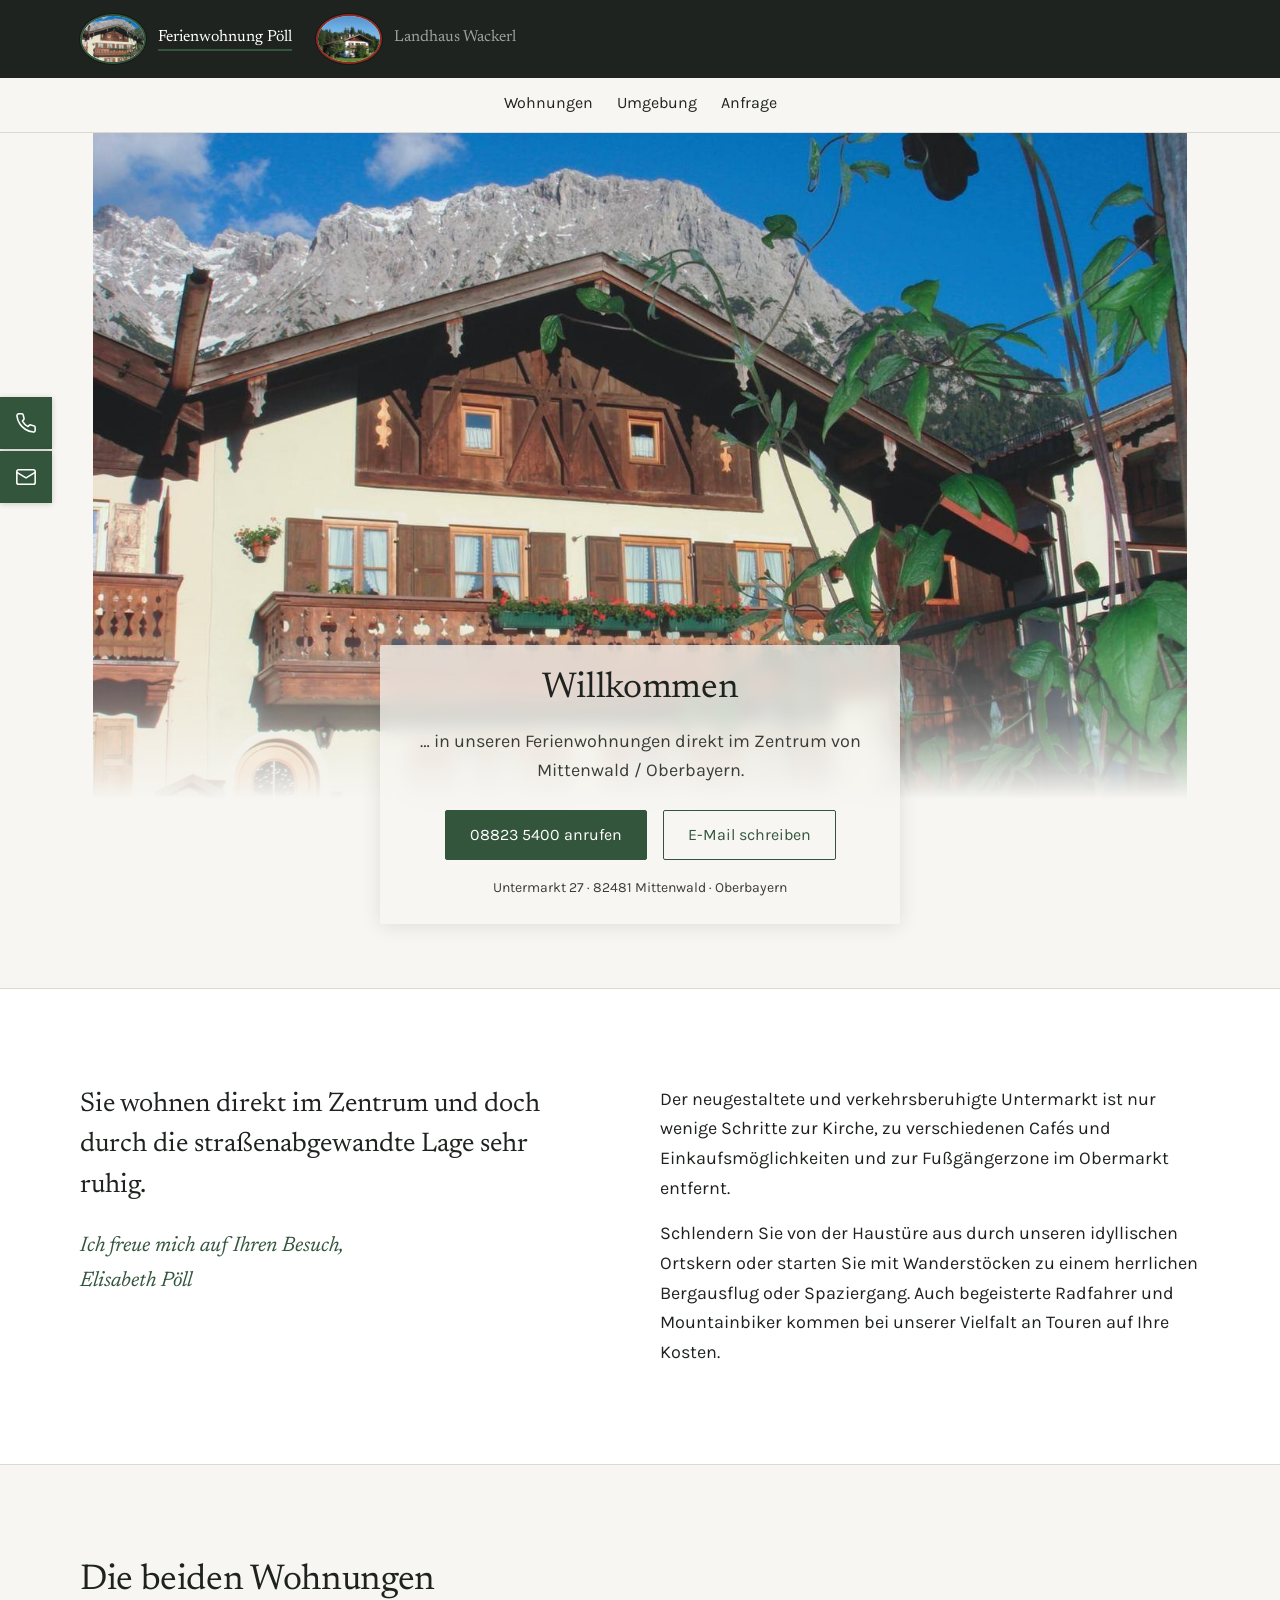
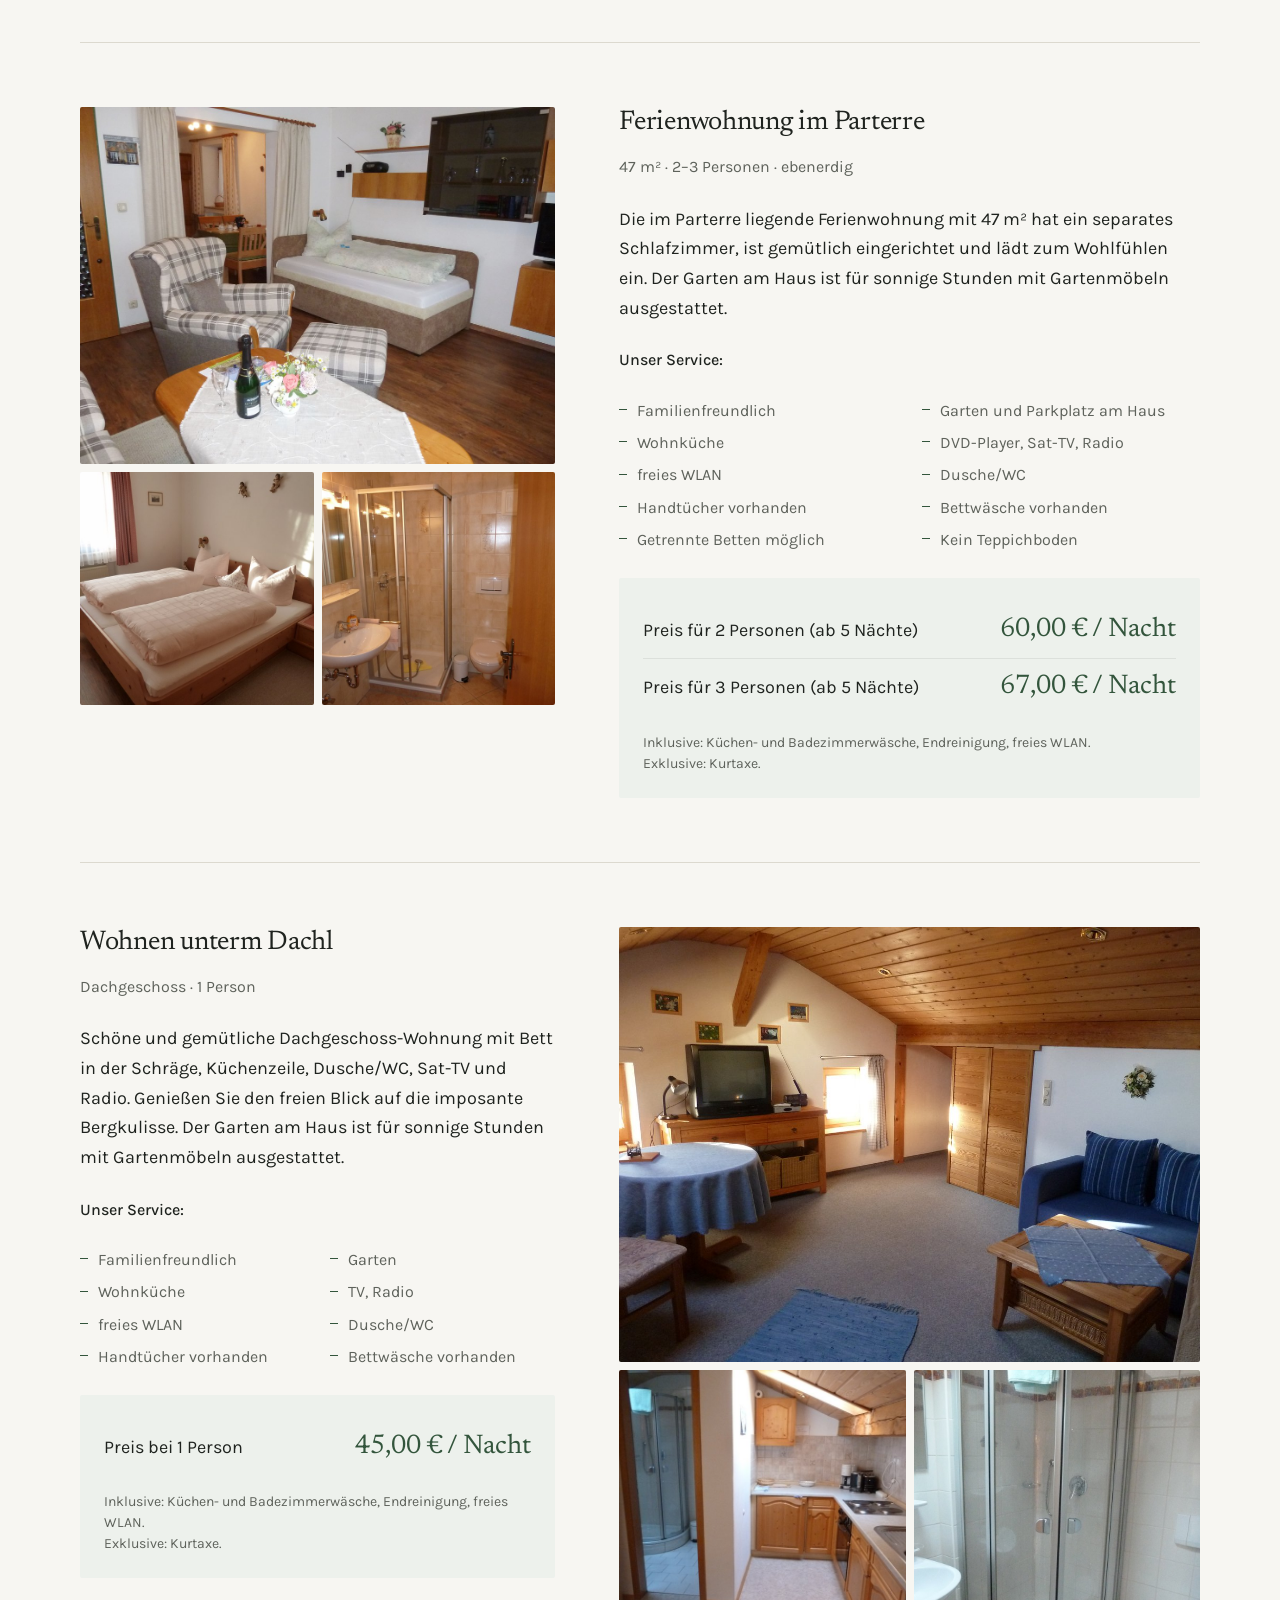
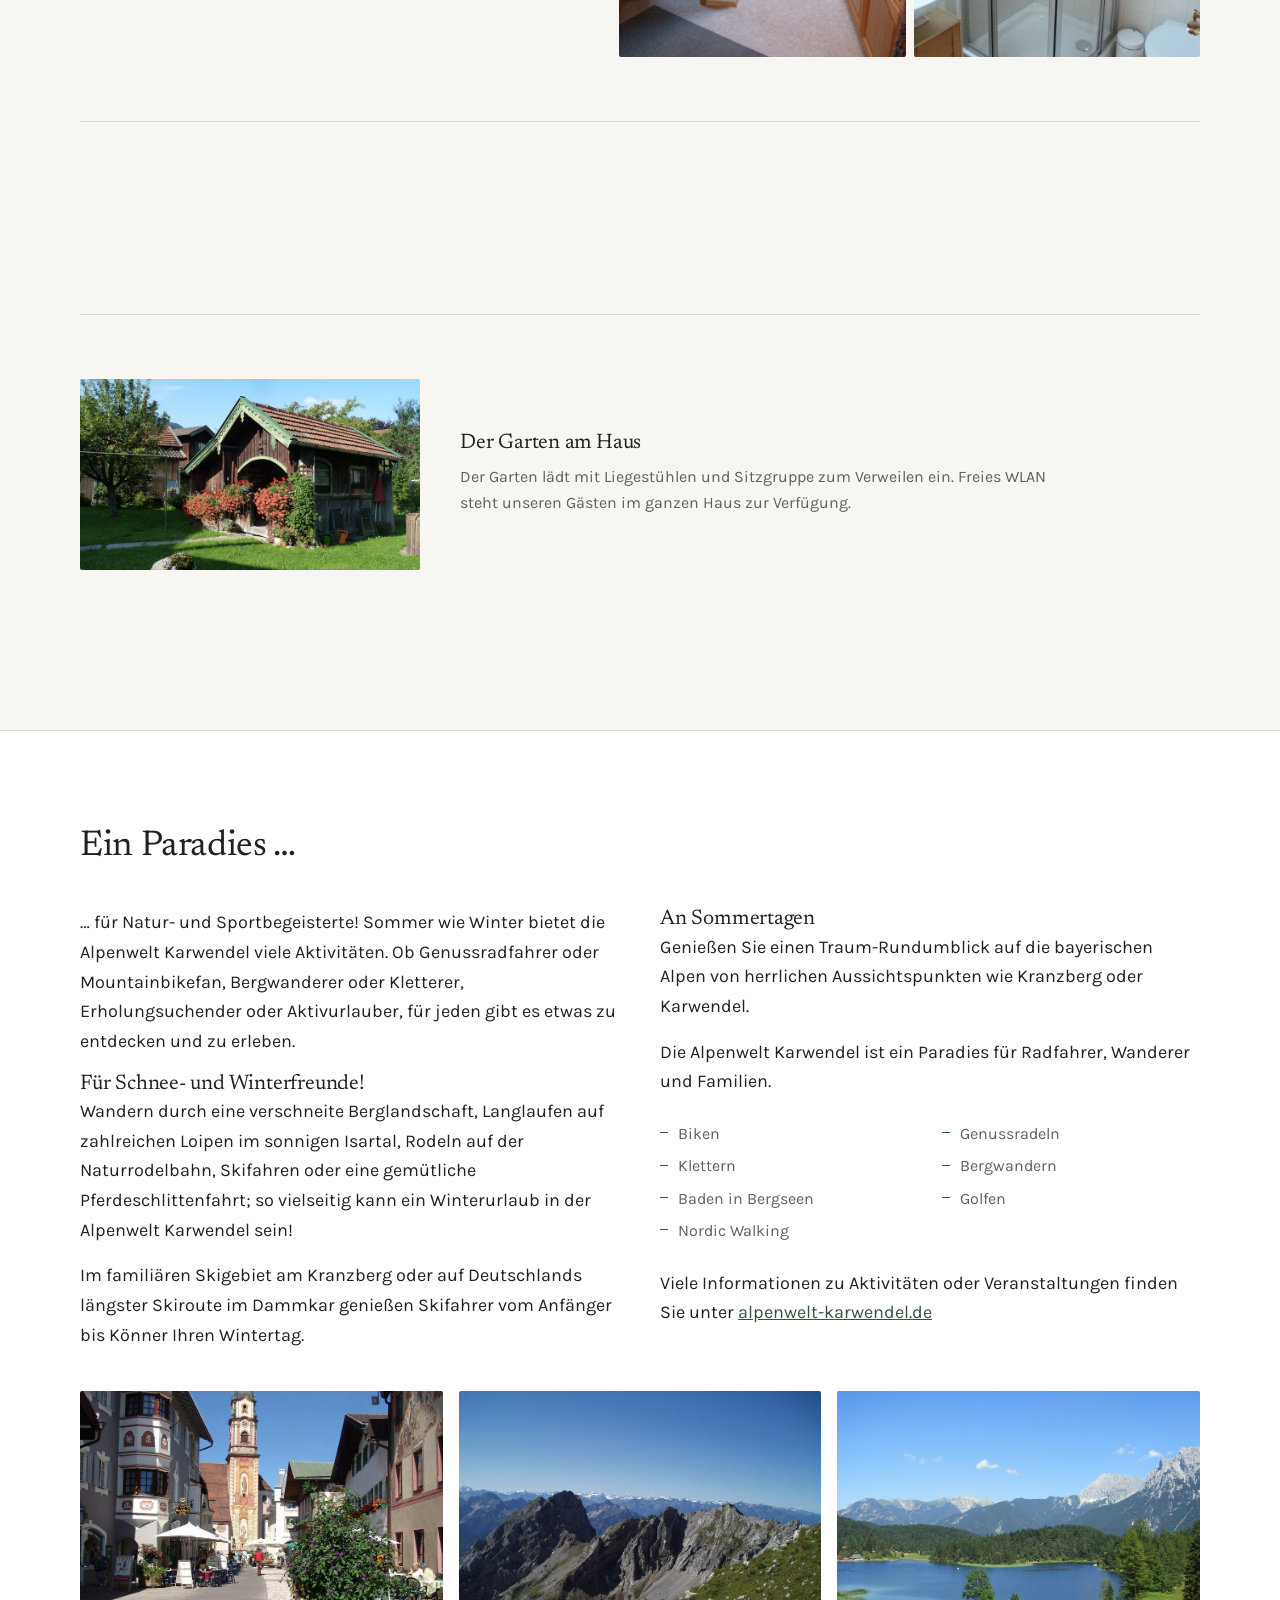
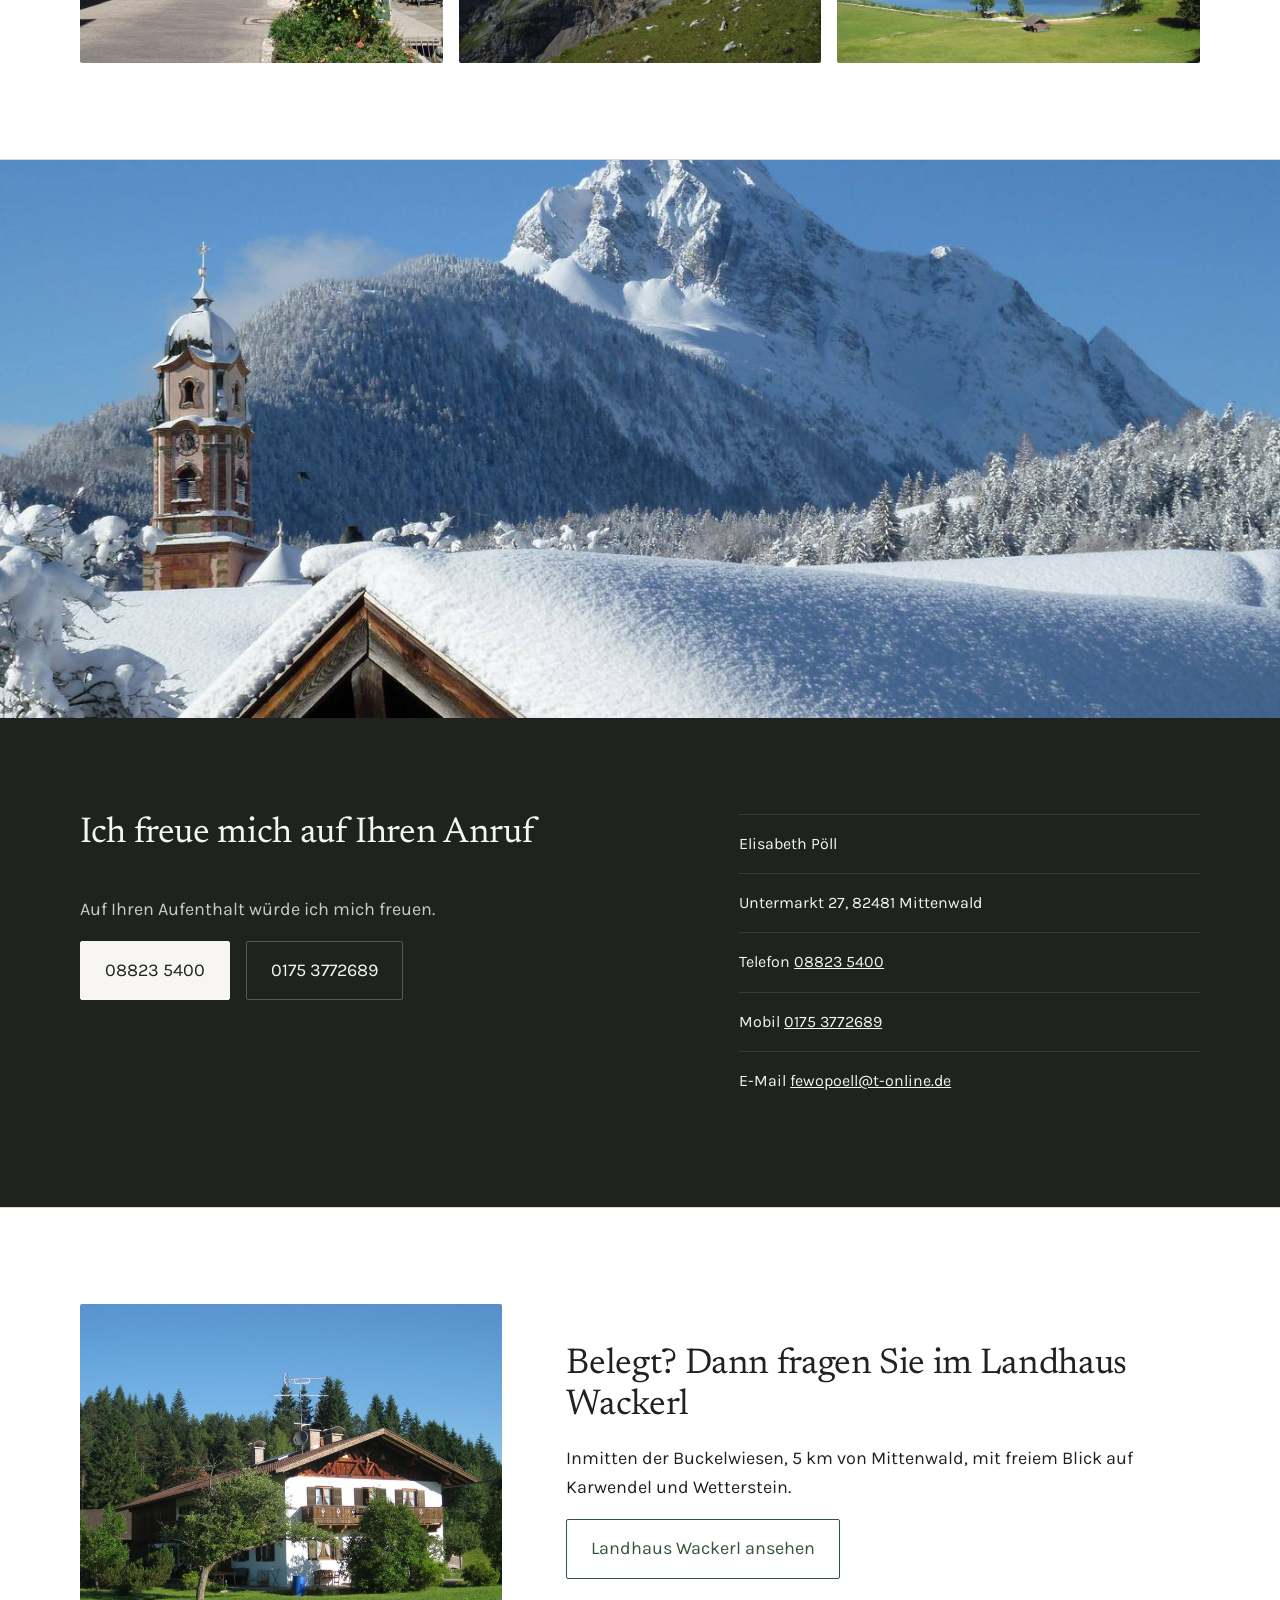
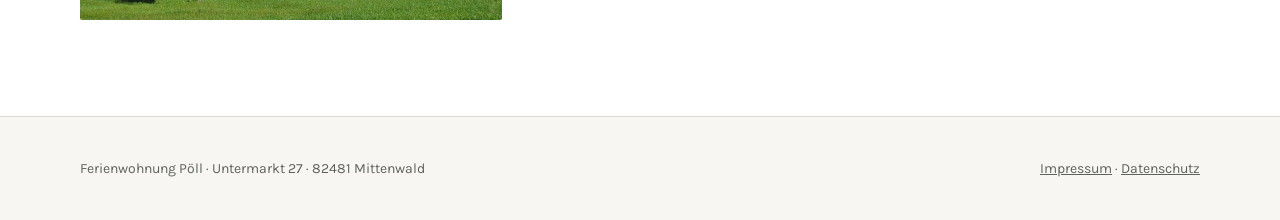
==== poell/index.html @ c22b5d1a "Livegang vorbereiten: Aufteilung in poell/ und wackerl/ - je ein vollständiger Ordner pro Domain mit" ====
<!DOCTYPE html>
<html lang="de" data-haus="poell">
<head>
<meta charset="utf-8">
<meta name="viewport" content="width=device-width, initial-scale=1">
<!-- Testversion auf GitHub Pages: haelt die Seite aus Google raus.
     Diese Zeile beim echten Livegang loeschen. -->
<meta name="robots" content="noindex, nofollow">
<title>Ferienwohnung Pöll – Ferienwohnung und Appartement im Zentrum von Mittenwald</title>
<meta name="description" content="Ferienwohnung und Appartement direkt im Zentrum von Mittenwald, 3 Minuten vom Ortskern. Ruhige Lage, Garten mit Liegestühlen, freies WLAN.">

<link rel="canonical" href="https://www.ferienwohnung-poell.de/">
<meta name="theme-color" content="#33553C">

<link rel="icon" href="favicon.svg" type="image/svg+xml">
<link rel="apple-touch-icon" href="apple-touch-icon.png">

<!-- Vorschau beim Teilen des Links (WhatsApp, E-Mail, soziale Netze).
     Die Adressen zeigen auf die spätere Livedomain. Solange die Seite nur
     testweise auf GitHub liegt, wird das Vorschaubild noch nicht geladen. -->
<meta property="og:type" content="website">
<meta property="og:locale" content="de_DE">
<meta property="og:site_name" content="Ferienwohnung Pöll">
<meta property="og:title" content="Ferienwohnung Pöll – Mittenwald">
<meta property="og:description" content="Ferienwohnung und Appartement direkt im Zentrum von Mittenwald. Ruhige Lage, Garten mit Liegestühlen, freies WLAN.">
<meta property="og:url" content="https://www.ferienwohnung-poell.de/">
<meta property="og:image" content="https://www.ferienwohnung-poell.de/vorschau-poell.jpg">
<meta property="og:image:width" content="1200">
<meta property="og:image:height" content="630">
<meta property="og:image:alt" content="Das Haus am Untermarkt mit Blumenbalkon vor dem Karwendel">
<meta name="twitter:card" content="summary_large_image">

<!-- Die Zahl hinter dem Fragezeichen bei jeder Aenderung am
     Stylesheet hochzaehlen. Dann laden Browser die Datei neu,
     statt die alte aus dem Zwischenspeicher zu nehmen. -->
<link rel="stylesheet" href="style.css?v=4">

<script type="application/ld+json">
{
  "@context": "https://schema.org",
  "@type": "LodgingBusiness",
  "name": "Ferienwohnung Pöll",
  "url": "https://www.ferienwohnung-poell.de/",
  "image": "https://www.ferienwohnung-poell.de/vorschau-poell.jpg",
  "description": "Zwei Ferienwohnungen im Zentrum von Mittenwald.",
  "telephone": "+49 8823 5400",
  "email": "fewopoell@t-online.de",
  "address": {
    "@type": "PostalAddress",
    "streetAddress": "Untermarkt 27",
    "postalCode": "82481",
    "addressLocality": "Mittenwald",
    "addressRegion": "Bayern",
    "addressCountry": "DE"
  },
  "priceRange": "45–67 €",
  "numberOfRooms": 2,
  "amenityFeature": [
    {
      "@type": "LocationFeatureSpecification",
      "name": "WLAN",
      "value": true
    },
    {
      "@type": "LocationFeatureSpecification",
      "name": "Parkplatz",
      "value": true
    },
    {
      "@type": "LocationFeatureSpecification",
      "name": "Garten",
      "value": true
    }
  ]
}
</script>
</head>
<body>

<a class="sprunglink" href="#inhalt">Zum Inhalt springen</a>

<div class="haeuser">
  <nav class="inhalt haeuser__zeile" aria-label="Haus wählen">
    <a class="haus-knopf haus-knopf--poell" href="./" aria-current="page">
      <span class="haus-knopf__bild">
        <img src="bilder/marke-poell.jpg" alt="" width="66" height="50" loading="lazy">
      </span>
      <span class="haus-knopf__name">Ferienwohnung Pöll</span>
    </a>
    <a class="haus-knopf haus-knopf--wackerl" href="https://www.landhaus-wackerl.de/">
      <span class="haus-knopf__bild">
        <img src="bilder/marke-wackerl.jpg" alt="" width="66" height="50" loading="lazy">
      </span>
      <span class="haus-knopf__name">Landhaus Wackerl</span>
    </a>
  </nav>
</div>

<header class="kopf">
  <div class="inhalt kopf__zeile">
    <nav class="navi" aria-label="Seitenbereiche">
      <a href="#wohnungen">Wohnungen</a>
      <a href="#umgebung">Umgebung</a>
      <a href="#anfrage">Anfrage</a>
    </nav>
  </div>
</header>

<main id="inhalt">

<figure class="buehne">
  <img src="bilder/haus-poell.jpg" alt="Das Haus am Untermarkt mit Blumenbalkon, dahinter die Wände des Karwendels" fetchpriority="high">
</figure>

<section class="auftakt inhalt">
  <div class="auftakt__karte">
    <h1>Willkommen</h1>
    <p class="auftakt__unterzeile">… in unseren Ferienwohnungen direkt im Zentrum
    von Mittenwald / Oberbayern.</p>

    <div class="knopfzeile knopfzeile--mitte">
      <a class="knopf knopf--voll" href="tel:+4988235400">08823 5400 anrufen</a>
      <a class="knopf knopf--leer" href="mailto:fewopoell@t-online.de">E-Mail schreiben</a>
    </div>

    <span class="auftakt__ort">Untermarkt 27 · 82481 Mittenwald · Oberbayern</span>
  </div>
</section>

<section class="gruss">
  <div class="inhalt gruss__raster">
    <div>
      <p class="gruss__text">Sie wohnen direkt im Zentrum und doch durch die
      straßenabgewandte Lage sehr ruhig.</p>
      <p class="gruss__signatur">Ich freue mich auf Ihren Besuch,<br>Elisabeth Pöll</p>
    </div>
    <div>
      <p>Der neugestaltete und verkehrsberuhigte Untermarkt ist nur wenige
      Schritte zur Kirche, zu verschiedenen Cafés und Einkaufsmöglichkeiten und
      zur Fußgängerzone im Obermarkt entfernt.</p>
      <p>Schlendern Sie von der Haustüre aus durch unseren idyllischen Ortskern
      oder starten Sie mit Wanderstöcken zu einem herrlichen Bergausflug oder
      Spaziergang. Auch begeisterte Radfahrer und Mountainbiker kommen bei
      unserer Vielfalt an Touren auf Ihre Kosten.</p>
    </div>
  </div>
</section>

<section id="wohnungen" class="inhalt">
  <h2 class="abschnitt-titel">Die beiden Wohnungen</h2>

  <article class="wohnung">
    <div class="wohnung__bild">
      <figure class="bild bild--quer">
        <img src="bilder/fewo-1.jpg" alt="Wohnraum der Parterrewohnung mit Sesseln, Esstisch und Schlafcouch" loading="lazy">
      </figure>
      <div class="galerie__klein">
        <figure class="bild bild--quad">
          <img src="bilder/fewo-2.jpg" alt="Schlafzimmer mit Doppelbett aus Zirbenholz" loading="lazy">
        </figure>
        <figure class="bild bild--quad">
          <img src="bilder/fewo-3.jpg" alt="Bad mit Dusche, Waschbecken und WC" loading="lazy">
        </figure>
      </div>
    </div>
    <div>
      <h3>Ferienwohnung im Parterre</h3>
      <p class="wohnung__eckdaten">47 m² · 2–3 Personen · ebenerdig</p>

      <p>Die im Parterre liegende Ferienwohnung mit 47 m² hat ein separates
      Schlafzimmer, ist gemütlich eingerichtet und lädt zum Wohlfühlen ein.
      Der Garten am Haus ist für sonnige Stunden mit Gartenmöbeln ausgestattet.</p>

      <p class="listen-titel">Unser Service:</p>
      <ul class="ausstattung">
        <li>Familienfreundlich</li>
        <li>Garten und Parkplatz am Haus</li>
        <li>Wohnküche</li>
        <li>DVD-Player, Sat-TV, Radio</li>
        <li>freies WLAN</li>
        <li>Dusche/WC</li>
        <li>Handtücher vorhanden</li>
        <li>Bettwäsche vorhanden</li>
        <li>Getrennte Betten möglich</li>
        <li>Kein Teppichboden</li>
      </ul>

      <div class="preis">
        <div class="preis__zeile">
          <span>Preis für 2 Personen (ab 5 Nächte)</span>
          <span class="preis__wert">60,00 € / Nacht</span>
        </div>
        <div class="preis__zeile">
          <span>Preis für 3 Personen (ab 5 Nächte)</span>
          <span class="preis__wert">67,00 € / Nacht</span>
        </div>
        <p class="preis__hinweis">Inklusive: Küchen- und Badezimmerwäsche,
        Endreinigung, freies WLAN.<br>Exklusive: Kurtaxe.</p>
      </div>
    </div>
  </article>

  <article class="wohnung wohnung--gedreht">
    <div class="wohnung__bild">
      <figure class="bild bild--quer">
        <img src="bilder/appartement-1.jpg" alt="Wohnraum unter der Holzdecke mit Esstisch und Sofa" loading="lazy">
      </figure>
      <div class="galerie__klein">
        <figure class="bild bild--quad">
          <img src="bilder/appartement-2.jpg" alt="Küchenzeile unter der Dachschräge" loading="lazy">
        </figure>
        <figure class="bild bild--quad">
          <img src="bilder/appartement-3.jpg" alt="Bad mit Eckdusche" loading="lazy">
        </figure>
      </div>
    </div>
    <div>
      <h3>Wohnen unterm Dachl</h3>
      <p class="wohnung__eckdaten">Dachgeschoss · 1 Person</p>

      <p>Schöne und gemütliche Dachgeschoss-Wohnung mit Bett in der Schräge,
      Küchenzeile, Dusche/WC, Sat-TV und Radio. Genießen Sie den freien Blick
      auf die imposante Bergkulisse. Der Garten am Haus ist für sonnige Stunden
      mit Gartenmöbeln ausgestattet.</p>

      <p class="listen-titel">Unser Service:</p>
      <ul class="ausstattung">
        <li>Familienfreundlich</li>
        <li>Garten</li>
        <li>Wohnküche</li>
        <li>TV, Radio</li>
        <li>freies WLAN</li>
        <li>Dusche/WC</li>
        <li>Handtücher vorhanden</li>
        <li>Bettwäsche vorhanden</li>
      </ul>

      <div class="preis">
        <div class="preis__zeile">
          <span>Preis bei 1 Person</span>
          <span class="preis__wert">45,00 € / Nacht</span>
        </div>
        <p class="preis__hinweis">Inklusive: Küchen- und Badezimmerwäsche,
        Endreinigung, freies WLAN.<br>Exklusive: Kurtaxe.</p>
      </div>
    </div>
  </article>
</section>

<section class="inhalt">
  <div class="notiz">
    <figure class="bild bild--breit">
      <img src="bilder/garten-huette.jpg" alt="Alte Holzhütte im Garten mit rot blühenden Geranien" loading="lazy">
    </figure>
    <div>
      <h3>Der Garten am Haus</h3>
      <p>Der Garten lädt mit Liegestühlen und Sitzgruppe zum Verweilen ein.
      Freies WLAN steht unseren Gästen im ganzen Haus zur Verfügung.</p>
    </div>
  </div>
</section>

<section id="umgebung" class="gruss">
  <div class="inhalt">
    <h2 class="abschnitt-titel">Ein Paradies …</h2>
    <div class="gruss__raster">
      <div>
        <p>… für Natur- und Sportbegeisterte! Sommer wie Winter bietet die
        Alpenwelt Karwendel viele Aktivitäten. Ob Genussradfahrer oder
        Mountainbikefan, Bergwanderer oder Kletterer, Erholungsuchender oder
        Aktivurlauber, für jeden gibt es etwas zu entdecken und zu erleben.</p>

        <h3>Für Schnee- und Winterfreunde!</h3>
        <p>Wandern durch eine verschneite Berglandschaft, Langlaufen auf
        zahlreichen Loipen im sonnigen Isartal, Rodeln auf der Naturrodelbahn,
        Skifahren oder eine gemütliche Pferdeschlittenfahrt; so vielseitig kann
        ein Winterurlaub in der Alpenwelt Karwendel sein!</p>
        <p>Im familiären Skigebiet am Kranzberg oder auf Deutschlands längster
        Skiroute im Dammkar genießen Skifahrer vom Anfänger bis Könner Ihren
        Wintertag.</p>
      </div>
      <div>
        <h3>An Sommertagen</h3>
        <p>Genießen Sie einen Traum-Rundumblick auf die bayerischen Alpen von
        herrlichen Aussichtspunkten wie Kranzberg oder Karwendel.</p>
        <p>Die Alpenwelt Karwendel ist ein Paradies für Radfahrer, Wanderer und
        Familien.</p>
        <ul class="ausstattung">
          <li>Biken</li>
          <li>Genussradeln</li>
          <li>Klettern</li>
          <li>Bergwandern</li>
          <li>Baden in Bergseen</li>
          <li>Golfen</li>
          <li>Nordic Walking</li>
        </ul>
        <p style="margin-top:24px">Viele Informationen zu Aktivitäten oder
        Veranstaltungen finden Sie unter
        <a href="https://www.alpenwelt-karwendel.de" target="_blank" rel="noopener">alpenwelt-karwendel.de</a></p>
      </div>
    </div>

    <div class="bildzeile" style="margin-top:40px">
      <figure class="bild bild--quer">
        <img src="bilder/umgebung-poell-1.jpg" alt="Der Obermarkt in Mittenwald mit dem bemalten Kirchturm" loading="lazy">
      </figure>
      <figure class="bild bild--quer">
        <img src="bilder/umgebung-poell-2.jpg" alt="Bergsee vor dem Karwendel" loading="lazy">
      </figure>
      <figure class="bild bild--quer">
        <img src="bilder/umgebung-poell-3.jpg" alt="Blick vom Gipfel über die Bergkette" loading="lazy">
      </figure>
    </div>
  </div>
</section>

<figure class="band">
  <img src="bilder/mittenwald-winter.jpg" alt="Verschneite Dächer, der Turm der Pfarrkirche und dahinter die Westliche Karwendelspitze" loading="lazy">
</figure>

<section id="anfrage" class="anfrage">
  <div class="inhalt anfrage__raster">
    <div>
      <h2 class="abschnitt-titel">Ich freue mich auf Ihren Anruf</h2>
      <p>Auf Ihren Aufenthalt würde ich mich freuen.</p>
      <div class="knopfzeile">
        <a class="knopf knopf--voll" href="tel:+4988235400">08823 5400</a>
        <a class="knopf knopf--leer" href="tel:+491753772689">0175 3772689</a>
      </div>
    </div>
    <ul class="kontaktliste">
      <li>Elisabeth Pöll</li>
      <li>Untermarkt 27, 82481 Mittenwald</li>
      <li>Telefon <a href="tel:+4988235400">08823 5400</a></li>
      <li>Mobil <a href="tel:+491753772689">0175 3772689</a></li>
      <li>E-Mail <a href="mailto:fewopoell@t-online.de">fewopoell@t-online.de</a></li>
    </ul>
  </div>
</section>

<section class="nachbar">
  <div class="inhalt nachbar__raster">
    <figure class="bild bild--quer">
      <img src="bilder/wackerl-aussen.jpg" alt="Das Landhaus Wackerl mit Balkon und großer Liegewiese davor" loading="lazy">
    </figure>
    <div>
      <h2>Belegt? Dann fragen Sie im Landhaus Wackerl</h2>
      <p>Inmitten der Buckelwiesen, 5 km von Mittenwald, mit freiem Blick auf
      Karwendel und Wetterstein.</p>
      <p><a class="knopf knopf--leer" href="https://www.landhaus-wackerl.de/">Landhaus Wackerl ansehen</a></p>
    </div>
  </div>
</section>

</main>

<footer class="fuss">
  <div class="inhalt fuss__zeile">
    <span>Ferienwohnung Pöll · Untermarkt 27 · 82481 Mittenwald</span>
    <span>
      <a href="impressum.html">Impressum</a> ·
      <a href="datenschutz.html">Datenschutz</a>
    </span>
  </div>
</footer>

<div class="schnellkontakt">
  <a href="tel:+4988235400" aria-label="Anrufen: 08823 5400"><svg viewBox="0 0 24 24" fill="none" stroke="currentColor" stroke-width="1.7" stroke-linecap="round" stroke-linejoin="round" aria-hidden="true"><path d="M22 16.9v3a2 2 0 0 1-2.2 2 19.8 19.8 0 0 1-8.6-3.1 19.5 19.5 0 0 1-6-6A19.8 19.8 0 0 1 2.1 4.2 2 2 0 0 1 4.1 2h3a2 2 0 0 1 2 1.7c.1 1 .4 1.9.7 2.8a2 2 0 0 1-.5 2.1L8.1 9.9a16 16 0 0 0 6 6l1.3-1.3a2 2 0 0 1 2.1-.4c.9.3 1.8.6 2.8.7a2 2 0 0 1 1.7 2z"/></svg></a>
  <a href="mailto:fewopoell@t-online.de" aria-label="E-Mail schreiben an fewopoell@t-online.de"><svg viewBox="0 0 24 24" fill="none" stroke="currentColor" stroke-width="1.7" stroke-linecap="round" stroke-linejoin="round" aria-hidden="true"><rect x="2" y="4" width="20" height="16" rx="2"/><path d="m2 7 10 6 10-6"/></svg></a>
</div>

</body>
</html>
---- poell/style.css ----
/* ==========================================================================
   Schriften — liegen auf dem eigenen Server.
   Bewusst NICHT über Google Fonts eingebunden: das würde bei jedem Aufruf
   die IP-Adresse der Besucher an Google übertragen und ist in Deutschland
   abmahnfähig (LG München I, Az. 3 O 17493/20).
   ========================================================================== */

@font-face {
  font-family: "Newsreader";
  font-style: normal;
  font-weight: 400;
  font-display: swap;
  src: url("schriften/newsreader-latin-400-normal.woff2") format("woff2");
}

@font-face {
  font-family: "Newsreader";
  font-style: normal;
  font-weight: 500;
  font-display: swap;
  src: url("schriften/newsreader-latin-500-normal.woff2") format("woff2");
}

@font-face {
  font-family: "Newsreader";
  font-style: italic;
  font-weight: 400;
  font-display: swap;
  src: url("schriften/newsreader-latin-400-italic.woff2") format("woff2");
}

@font-face {
  font-family: "Karla";
  font-style: normal;
  font-weight: 400;
  font-display: swap;
  src: url("schriften/karla-latin-400-normal.woff2") format("woff2");
}

@font-face {
  font-family: "Karla";
  font-style: normal;
  font-weight: 500;
  font-display: swap;
  src: url("schriften/karla-latin-500-normal.woff2") format("woff2");
}

/* ==========================================================================
   Ferienwohnung Pöll  ·  Landhaus Wackerl
   Gemeinsames Stylesheet für beide Häuser.

   ALLE Farben, Schriften und Abstände stehen im :root-Block.
   Willst du etwas ändern, änderst du es HIER und nirgends sonst.
   ========================================================================== */

:root {
  /* ---- FARBEN ---------------------------------------------------------- */
  --papier:        #F7F6F2;   /* Seitenhintergrund, wie heller Kalkputz     */
  --flaeche:       #FFFFFF;   /* abgesetzte Blöcke, Preiskarten            */
  --tinte:         #1F231F;   /* Überschriften, Fließtext                  */
  --tinte-leise:   #5E625B;   /* Bildunterschriften, Nebeninfos            */
  --tinte-karte:   #3A3E38;   /* Nebentext auf dem halbtransparenten Kasten */
  --linie:         #DCD9CF;   /* Trennlinien, Rahmen                       */
  --bild-leer:     #E7E4DA;   /* Fläche, solange ein Bild fehlt            */
  --weiss:         #FFFFFF;   /* Schrift auf farbigem Grund                */

  /* Farben für die dunklen Bereiche: Häuserleiste, Anfrage, Fuß */
  --dunkel-text:   #C9CCC5;   /* Fließtext auf dunklem Grund               */
  --dunkel-leise:  #9DA199;   /* inaktiver Link in der Häuserleiste        */
  --dunkel-linie:  #383D37;   /* Trennlinien auf dunklem Grund             */
  --dunkel-rahmen: #565B54;   /* Rahmen auf dunklem Grund                  */
  --dunkel-flaeche:#2C302B;   /* Hover-Fläche auf dunklem Grund            */

  /* Farben für die Lückenhinweise in Impressum und Datenschutz */
  --hinweis:       #FDF3D6;
  --hinweis-linie: #B8860B;

  /* Nur technisch: Schwarz steuert in der Ausblendmaske die Sichtbarkeit,
     es erscheint nirgends als Farbe auf der Seite. */
  --maske-voll:    #000000;

  /* Die beiden Hausfarben. Sie bleiben immer verfügbar, weil die
     Umschalter beide Häuser gleichzeitig zeigen.                          */
  --akzent-poell:     #33553C;   /* Tannengrün           */
  --akzent-wackerl:   #8C2B22;   /* Lüftlmalerei-Rot     */

  /* Akzent der aktuellen Seite, unten pro Haus überschrieben */
  --akzent:        var(--akzent-poell);
  --akzent-hell:   #EDF1EC;

  /* ---- TYPOGRAFIE ------------------------------------------------------ */
  --schrift-titel: "Newsreader", Georgia, serif;
  --schrift-text:  "Karla", system-ui, sans-serif;

  --groesse-xs:  0.875rem;  /* 14 px */
  --groesse-s:   1rem;      /* 16 px */
  --groesse-m:   1.125rem;  /* 18 px */
  --groesse-l:   1.3125rem; /* 21 px */
  --groesse-xl:  1.6875rem; /* 27 px */
  --groesse-2xl: 2.25rem;   /* 36 px */
  --groesse-3xl: 3.25rem;   /* 52 px */

  /* ---- ABSTÄNDE (Vielfache von 8) -------------------------------------- */
  --raum-1:  8px;
  --raum-2:  16px;
  --raum-3:  24px;
  --raum-4:  40px;
  --raum-5:  64px;
  --raum-6:  96px;
  --raum-7: 128px;

  /* ---- LAYOUT ---------------------------------------------------------- */
  --inhalt:      1120px;
  --textbreite:  62ch;
  --radius:      2px;
}

/* Landhaus Wackerl bekommt dieselbe Gestaltung, nur ein anderes Rot.
   Dafür steht im HTML: <html lang="de" data-haus="wackerl">            */
:root[data-haus="wackerl"] {
  --akzent:      var(--akzent-wackerl);
  --akzent-hell: #F5EBE9;
}


/* ==========================================================================
   Grundlagen
   ========================================================================== */

*, *::before, *::after { box-sizing: border-box; }

html { scroll-behavior: smooth; }

body {
  margin: 0;
  background: var(--papier);
  color: var(--tinte);
  font-family: var(--schrift-text);
  font-size: var(--groesse-m);
  line-height: 1.65;
  -webkit-font-smoothing: antialiased;
}

img { max-width: 100%; height: auto; display: block; }

h1, h2, h3 {
  font-family: var(--schrift-titel);
  font-weight: 400;
  line-height: 1.15;
  margin: 0;
  letter-spacing: -0.01em;
}

p { margin: 0 0 var(--raum-2); max-width: var(--textbreite); }
p:last-child { margin-bottom: 0; }

a { color: var(--akzent); }

a:focus-visible,
button:focus-visible {
  outline: 2px solid var(--akzent);
  outline-offset: 3px;
}

.inhalt {
  width: min(100% - 2 * var(--raum-3), var(--inhalt));
  margin-inline: auto;
}

section { padding-block: var(--raum-6); }

.abschnitt-titel {
  font-size: var(--groesse-2xl);
  margin-bottom: var(--raum-4);
}


/* ==========================================================================
   Häuser-Wechsler — das verbindende Element beider Seiten
   ========================================================================== */

.haeuser {
  background: var(--tinte);
  color: var(--papier);
  font-size: var(--groesse-xs);
}

.haeuser__zeile {
  display: flex;
  flex-wrap: nowrap;          /* beide Häuser bleiben in einer Zeile */
  gap: var(--raum-3);
  padding-block: var(--raum-1);
}

/* Umschalter zwischen den Häusern: ovaler Bildausschnitt und Name.
   Die Ovalform und die Farbzuordnung stammen von den alten Signets. */
.haus-knopf {
  display: flex;
  align-items: center;
  gap: 12px;
  padding: 6px 0;
  text-decoration: none;
  color: var(--dunkel-leise);
}

.haus-knopf__bild {
  flex: none;
  width: 66px;
  aspect-ratio: 4 / 3;
  border-radius: 50%;
  overflow: hidden;
  background: var(--bild-leer);
  border: 2px solid var(--haus-farbe);
  box-shadow: 0 0 0 1px rgba(0, 0, 0, 0.35);
}

.haus-knopf__bild img { width: 100%; height: 100%; object-fit: cover; }

.haus-knopf--poell   { --haus-farbe: var(--akzent-poell); }
.haus-knopf--wackerl { --haus-farbe: var(--akzent-wackerl); }

.haus-knopf__name {
  font-family: var(--schrift-titel);
  font-size: var(--groesse-s);
  line-height: 1.25;
  border-bottom: 2px solid transparent;
  padding-bottom: 2px;
}

.haus-knopf:hover { color: var(--weiss); }

.haus-knopf[aria-current="page"] { color: var(--weiss); }

.haus-knopf[aria-current="page"] .haus-knopf__name {
  border-bottom-color: var(--haus-farbe);
}

@media (max-width: 560px) {
  .haeuser__zeile { gap: var(--raum-2); }
  .haus-knopf { gap: 8px; }
  .haus-knopf__bild { width: 46px; }
  .haus-knopf__name { font-size: var(--groesse-xs); line-height: 1.15; }
}


/* ==========================================================================
   Kopf und Navigation
   ========================================================================== */

.kopf {
  position: sticky;
  top: 0;
  z-index: 10;
  background: color-mix(in srgb, var(--papier) 92%, transparent);
  backdrop-filter: blur(8px);
  border-bottom: 1px solid var(--linie);
}

.kopf__zeile {
  display: flex;
  align-items: center;
  justify-content: center;
  padding-block: 12px;
}

.marke {
  font-family: var(--schrift-titel);
  font-size: var(--groesse-l);
  text-decoration: none;
  color: var(--tinte);
}

.navi {
  display: flex;
  flex-wrap: nowrap;          /* soll auch auf dem Handy in eine Zeile passen */
  justify-content: center;
  gap: var(--raum-3);
  font-size: var(--groesse-s);
  white-space: nowrap;
}

@media (max-width: 560px) {
  .navi { gap: 14px; font-size: var(--groesse-xs); }
}

.navi a {
  color: var(--tinte);
  text-decoration: none;
  padding-bottom: 3px;
  border-bottom: 1px solid transparent;
}

.navi a:hover { border-bottom-color: var(--akzent); }

/* Direktkontakt: feste Kacheln am linken Rand statt im Kopf.
   Dadurch bleibt die Kopfzeile auf dem Handy schmal, und Anrufen ist
   von jeder Stelle der Seite aus einen Fingertipp entfernt. */
.schnellkontakt {
  position: fixed;
  left: 0;
  top: 50%;
  transform: translateY(-50%);
  z-index: 20;
  display: flex;
  flex-direction: column;
  gap: 2px;
}

.schnellkontakt a {
  display: flex;
  align-items: center;
  justify-content: center;
  width: 52px;
  height: 52px;
  background: var(--akzent);
  color: var(--weiss);
  box-shadow: 0 1px 6px rgba(0, 0, 0, 0.18);
}

.schnellkontakt a:hover { background: var(--tinte); }

.schnellkontakt svg { width: 22px; height: 22px; }

@media (max-width: 480px) {
  .schnellkontakt a { width: 46px; height: 46px; }
  .schnellkontakt svg { width: 20px; height: 20px; }
}


/* ==========================================================================
   Auftakt — großes Bild über die volle Breite, Text zentriert darunter
   ========================================================================== */

/* Auftaktbild: läuft randlos über die Breite und wird NICHT beschnitten.
   Nach unten blendet es über eine Maske in den Seitenhintergrund aus, der
   Text darunter rückt in die ausgeblendete Zone hinein. Dadurch greifen
   Bild und Text ineinander, statt als zwei Blöcke übereinanderzuliegen. */
.buehne {
  margin: 0;
  width: 100%;
  display: flex;
  justify-content: center;
}

.buehne img {
  display: block;
  width: auto;
  max-width: 100%;
  height: auto;
  max-height: 74vh;          /* damit das Bild am Rechner nicht die ganze Höhe frisst */

  -webkit-mask-image: linear-gradient(to bottom,
      var(--maske-voll) 0%, var(--maske-voll) 72%, rgba(0,0,0,0.6) 88%, transparent 100%);
          mask-image: linear-gradient(to bottom,
      var(--maske-voll) 0%, var(--maske-voll) 72%, rgba(0,0,0,0.6) 88%, transparent 100%);
}

/* Ältere Browser ohne Maskenunterstützung zeigen das Bild einfach
   mit harter Kante. Die Seite bleibt in jedem Fall benutzbar. */

/* Vollbreites Zwischenbild innerhalb der Seite, randlos über den
   ganzen Bildschirm. Steht vor dem Anfrageabschnitt. */
.band {
  margin: 0;
  width: 100%;
  aspect-ratio: 3 / 2;
  background: var(--bild-leer);
  overflow: hidden;
}

.band img { width: 100%; height: 100%; object-fit: cover; }

@media (min-width: 700px) {
  .band { aspect-ratio: 16 / 9; max-height: 62vh; }
}

.auftakt {
  position: relative;
  z-index: 2;
  margin-top: clamp(-170px, -12vw, -52px);   /* Kasten schiebt sich ins Bild */
  padding-block: 0 var(--raum-5);
  text-align: center;
}

/* Halbtransparenter Kasten, damit die Schrift auf dem Foto lesbar bleibt */
.auftakt__karte {
  max-width: 520px;
  margin-inline: auto;
  padding: var(--raum-3) var(--raum-3) var(--raum-3);
  background: rgba(247, 246, 242, 0.72);
  backdrop-filter: blur(9px);
  -webkit-backdrop-filter: blur(9px);
  border-radius: var(--radius);
  box-shadow: 0 2px 20px rgba(0, 0, 0, 0.10);
}

@media (max-width: 560px) {
  .auftakt__karte { padding: var(--raum-2); }
}

.auftakt h1 {
  font-size: var(--groesse-xl);
  margin-bottom: var(--raum-2);
}

@media (min-width: 700px) {
  .auftakt h1 { font-size: var(--groesse-2xl); }
}

.auftakt__unterzeile {
  font-size: var(--groesse-s);
  color: var(--tinte-leise);
  margin: 0 auto var(--raum-3);
  max-width: 42ch;
}

@media (min-width: 700px) {
  .auftakt__unterzeile { font-size: var(--groesse-m); }
}

.knopfzeile--mitte { justify-content: center; }

.auftakt__ort {
  display: block;
  font-size: var(--groesse-xs);
  color: var(--tinte-leise);
  margin-top: var(--raum-2);
}


/* ==========================================================================
   Bildrahmen — hält seine Form, auch wenn noch kein Bild da ist
   ========================================================================== */

.bild {
  margin: 0;
  background: var(--bild-leer);
  border-radius: var(--radius);
  overflow: hidden;
}

.bild img { width: 100%; height: 100%; object-fit: cover; }

.bild--hoch  { aspect-ratio: 3 / 4; }
.bild--quer  { aspect-ratio: 4 / 3; }
.bild--breit { aspect-ratio: 16 / 9; }
.bild--quad  { aspect-ratio: 1 / 1; }

/* Galerie je Wohnung: ein großes Bild, darunter eine Reihe kleiner.
   Die Kleinbilder liegen in einer eigenen Zeile, damit sie auf dem Handy
   nebeneinander bleiben statt untereinander zu rutschen.               */
.galerie__klein {
  display: grid;
  grid-template-columns: repeat(auto-fit, minmax(140px, 1fr));
  gap: var(--raum-1);
  margin-top: var(--raum-1);
}

.galerie__klein .bild { cursor: zoom-in; }

/* Nur ein Kleinbild vorhanden: feste Dreierteilung, damit es nicht
   über die ganze Breite gezogen wird. */
.galerie__klein--eins { grid-template-columns: repeat(3, 1fr); }

.bildzeile {
  display: grid;
  grid-template-columns: repeat(auto-fit, minmax(220px, 1fr));
  gap: var(--raum-2);
}


/* ==========================================================================
   Kontakt-Schaltflächen
   ========================================================================== */

.knopfzeile {
  display: flex;
  flex-wrap: wrap;
  gap: var(--raum-2);
  margin-bottom: var(--raum-3);
}

.auftakt__karte .knopfzeile { margin-bottom: var(--raum-2); }

/* Auf dem durchscheinenden Kasten reicht das normale Grau nicht aus,
   sobald darunter ein dunkler Bildbereich liegt. Deshalb dunkler. */
.auftakt__karte .auftakt__unterzeile,
.auftakt__karte .auftakt__ort { color: var(--tinte-karte); }

.auftakt__karte .knopf { padding: 11px var(--raum-3); font-size: var(--groesse-s); }

.knopf {
  display: inline-block;
  padding: 14px var(--raum-3);
  font-family: var(--schrift-text);
  font-size: var(--groesse-m);
  text-decoration: none;
  border-radius: var(--radius);
  border: 1px solid var(--akzent);
}

.knopf--voll {
  background: var(--akzent);
  color: var(--weiss);
}

.knopf--voll:hover { background: var(--tinte); border-color: var(--tinte); }

.knopf--leer { background: transparent; color: var(--akzent); }
.knopf--leer:hover { background: var(--akzent-hell); }


/* ==========================================================================
   Begrüßung
   ========================================================================== */

.gruss {
  background: var(--flaeche);
  border-block: 1px solid var(--linie);
}

.gruss__text {
  font-family: var(--schrift-titel);
  font-size: var(--groesse-xl);
  line-height: 1.5;
  max-width: 34ch;
}

.gruss__raster {
  display: grid;
  grid-template-columns: 1fr;
  gap: var(--raum-4);
}

@media (min-width: 900px) {
  .gruss__raster { grid-template-columns: 1fr 1fr; align-items: start; }
}

.gruss__signatur {
  font-family: var(--schrift-titel);
  font-style: italic;
  font-size: var(--groesse-l);
  color: var(--akzent);
  margin-top: var(--raum-3);
}


/* ==========================================================================
   Wohnungen
   ========================================================================== */

.wohnung {
  display: grid;
  grid-template-columns: 1fr;
  gap: var(--raum-4);
  padding-block: var(--raum-5);
  border-top: 1px solid var(--linie);
}

.wohnung:last-of-type { border-bottom: 1px solid var(--linie); }

@media (min-width: 900px) {
  .wohnung { grid-template-columns: 0.9fr 1.1fr; gap: var(--raum-5); }
  .wohnung--gedreht .wohnung__bild { order: 2; }
}

.wohnung h3 {
  font-size: var(--groesse-xl);
  margin-bottom: var(--raum-2);
}

.wohnung__eckdaten {
  font-size: var(--groesse-s);
  color: var(--tinte-leise);
  margin-bottom: var(--raum-3);
}

.ausstattung {
  list-style: none;
  margin: var(--raum-3) 0 0;
  padding: 0;
  display: grid;
  grid-template-columns: repeat(auto-fit, minmax(180px, 1fr));
  gap: 6px var(--raum-3);
  font-size: var(--groesse-s);
  color: var(--tinte-leise);
}

.ausstattung li { padding-left: 18px; position: relative; }

.ausstattung li::before {
  content: "";
  position: absolute;
  left: 0;
  top: 0.7em;
  width: 8px;
  height: 1px;
  background: var(--akzent);
}

/* Preis — die wichtigste Zahl der Seite, deshalb bekommt sie Raum */
.preis {
  margin-top: var(--raum-3);
  padding: var(--raum-3);
  background: var(--akzent-hell);
  border-radius: var(--radius);
}

.preis__zeile {
  display: flex;
  flex-wrap: wrap;
  align-items: baseline;
  justify-content: space-between;
  gap: var(--raum-1);
  padding-block: 6px;
}

.preis__zeile + .preis__zeile { border-top: 1px solid rgba(0, 0, 0, 0.07); }

.preis__wert {
  font-family: var(--schrift-titel);
  font-size: var(--groesse-xl);
  color: var(--akzent);
  white-space: nowrap;
}

.preis__hinweis {
  margin-top: var(--raum-2);
  font-size: var(--groesse-xs);
  color: var(--tinte-leise);
  line-height: 1.5;
}


/* ==========================================================================
   Leistungen
   ========================================================================== */

.leistungen__raster {
  display: grid;
  grid-template-columns: 1fr;
  gap: var(--raum-4);
}

@media (min-width: 760px) {
  .leistungen__raster { grid-template-columns: 1fr 1fr; }
}

.leistungen h3 {
  font-size: var(--groesse-l);
  margin-bottom: var(--raum-2);
}


/* ==========================================================================
   Anfrage
   ========================================================================== */

.anfrage {
  background: var(--tinte);
  color: var(--papier);
}

.anfrage h2 { color: var(--papier); }

.anfrage p { color: var(--dunkel-text); }

.anfrage__raster {
  display: grid;
  grid-template-columns: 1fr;
  gap: var(--raum-4);
}

@media (min-width: 900px) {
  .anfrage__raster { grid-template-columns: 1.1fr 0.9fr; gap: var(--raum-6); }
}

.anfrage .knopf--voll {
  background: var(--papier);
  color: var(--tinte);
  border-color: var(--papier);
}

.anfrage .knopf--voll:hover { background: var(--weiss); }

.anfrage .knopf--leer { color: var(--papier); border-color: var(--dunkel-rahmen); }
.anfrage .knopf--leer:hover { background: var(--dunkel-flaeche); }

.kontaktliste {
  list-style: none;
  margin: 0;
  padding: 0;
  font-size: var(--groesse-s);
}

.kontaktliste li {
  padding-block: var(--raum-2);
  border-top: 1px solid var(--dunkel-linie);
}

.kontaktliste a { color: var(--papier); }


/* ==========================================================================
   Das andere Haus
   ========================================================================== */

.nachbar { background: var(--flaeche); border-top: 1px solid var(--linie); }

.nachbar__raster {
  display: grid;
  grid-template-columns: 1fr;
  gap: var(--raum-4);
  align-items: center;
}

@media (min-width: 760px) {
  .nachbar__raster { grid-template-columns: 0.8fr 1.2fr; gap: var(--raum-5); }
}

.nachbar h2 { font-size: var(--groesse-2xl); margin-bottom: var(--raum-2); }


/* ==========================================================================
   Fuß
   ========================================================================== */

.fuss {
  padding-block: var(--raum-4);
  font-size: var(--groesse-xs);
  color: var(--tinte-leise);
  border-top: 1px solid var(--linie);
}

.fuss__zeile {
  display: flex;
  flex-wrap: wrap;
  gap: var(--raum-1) var(--raum-3);
  justify-content: space-between;
}

.fuss a { color: var(--tinte-leise); }


/* ==========================================================================
   Rücksicht auf Menschen, die Bewegung reduzieren
   ========================================================================== */

@media (prefers-reduced-motion: reduce) {
  html { scroll-behavior: auto; }
  * { transition: none !important; animation: none !important; }
}

/* Wohnung ohne Fotos: Textspalte auf voller Breite, damit keine leere
   Bildfläche entsteht. Sobald Fotos vorhanden sind, Klasse entfernen. */
.wohnung--ohne-bild { grid-template-columns: 1fr; }

/* ==========================================================================
   Rechtstexte (Impressum, Datenschutz)
   ========================================================================== */

.rechtstext { padding-block: var(--raum-5) var(--raum-6); }

.rechtstext h1 { font-size: var(--groesse-2xl); margin-bottom: var(--raum-4); }

.rechtstext h2 {
  font-size: var(--groesse-l);
  margin: var(--raum-4) 0 var(--raum-1);
  padding-top: var(--raum-3);
  border-top: 1px solid var(--linie);
}

.rechtstext p, .rechtstext ul { max-width: var(--textbreite); }

/* Auffälliger Hinweis für unfertige Stellen. Vor dem Livegang entfernen. */
.luecke {
  background: var(--hinweis);
  border-left: 3px solid var(--hinweis-linie);
  padding: var(--raum-2) var(--raum-3);
  margin: var(--raum-3) 0;
  font-size: var(--groesse-s);
}

.luecke p { margin-bottom: var(--raum-1); }
.luecke p:last-child { margin-bottom: 0; }

.platzhalter {
  background: var(--hinweis);
  padding: 1px 5px;
  font-family: "DejaVu Sans Mono", monospace;
  font-size: 0.9em;
}

/* Sprunglink: nur sichtbar, wenn er mit der Tabulatortaste angesteuert wird */
.sprunglink {
  position: absolute;
  left: -9999px;
  top: 0;
  z-index: 100;
  background: var(--akzent);
  color: var(--weiss);
  padding: 12px 20px;
  text-decoration: none;
}

.sprunglink:focus { left: 0; }

/* ==========================================================================
   Kleine Randnotiz: schmales Bild neben kurzem Text.
   Bewusst zurückhaltend, damit sie den Wohnungen nicht die Schau stiehlt.
   ========================================================================== */

.notiz {
  display: grid;
  grid-template-columns: 1fr;
  gap: var(--raum-3);
  align-items: center;
  padding-block: var(--raum-5);
  border-top: 1px solid var(--linie);
}

@media (min-width: 700px) {
  .notiz { grid-template-columns: 340px 1fr; gap: var(--raum-4); }
}

.notiz h3 { font-size: var(--groesse-l); margin-bottom: var(--raum-1); }

/* Randnotiz nur mit Überschrift: mittig gesetzt, ohne Text darunter */
.notiz--mittig { text-align: center; }
.notiz--mittig h3 { margin-bottom: 0; }

.notiz p { font-size: var(--groesse-s); color: var(--tinte-leise); }

/* Kleine Zwischenüberschrift über Aufzählungen, z. B. "Unser Service:" */
.listen-titel {
  font-size: var(--groesse-s);
  font-weight: 500;
  margin: var(--raum-3) 0 0;
}
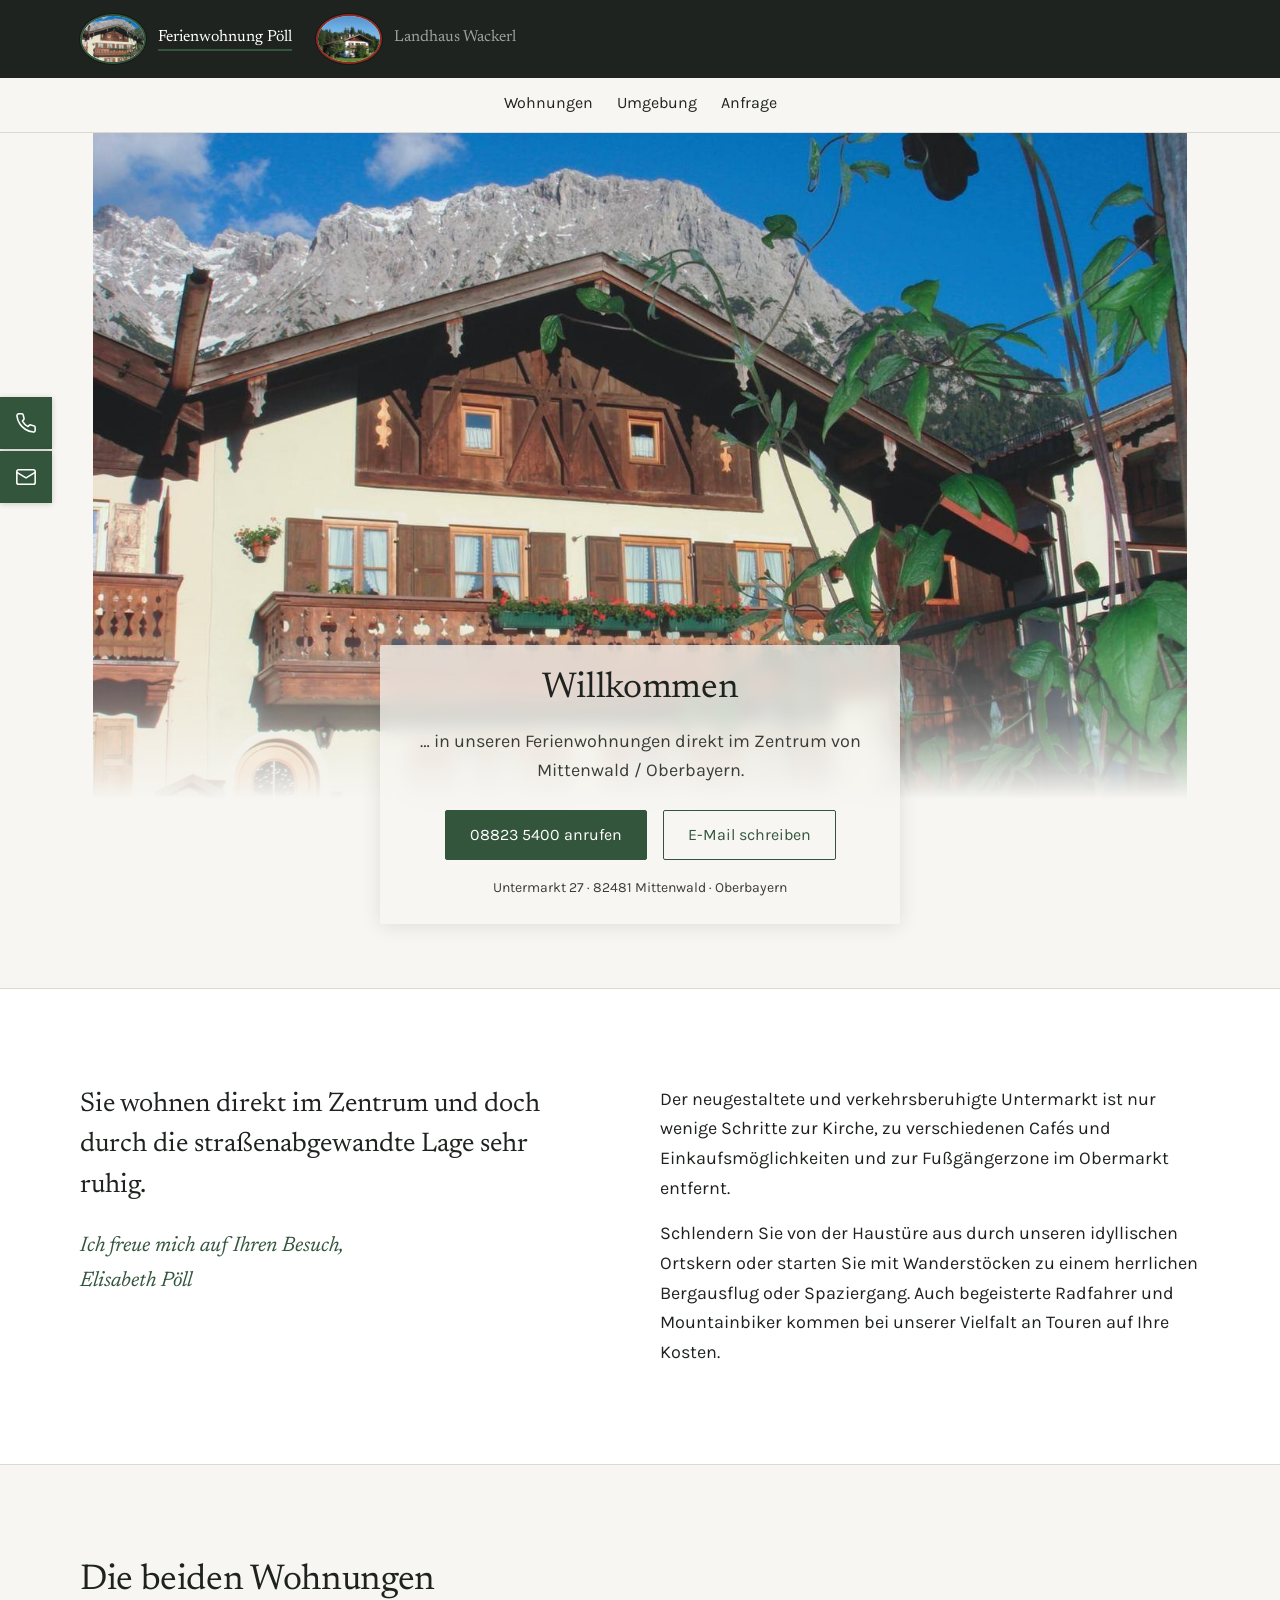
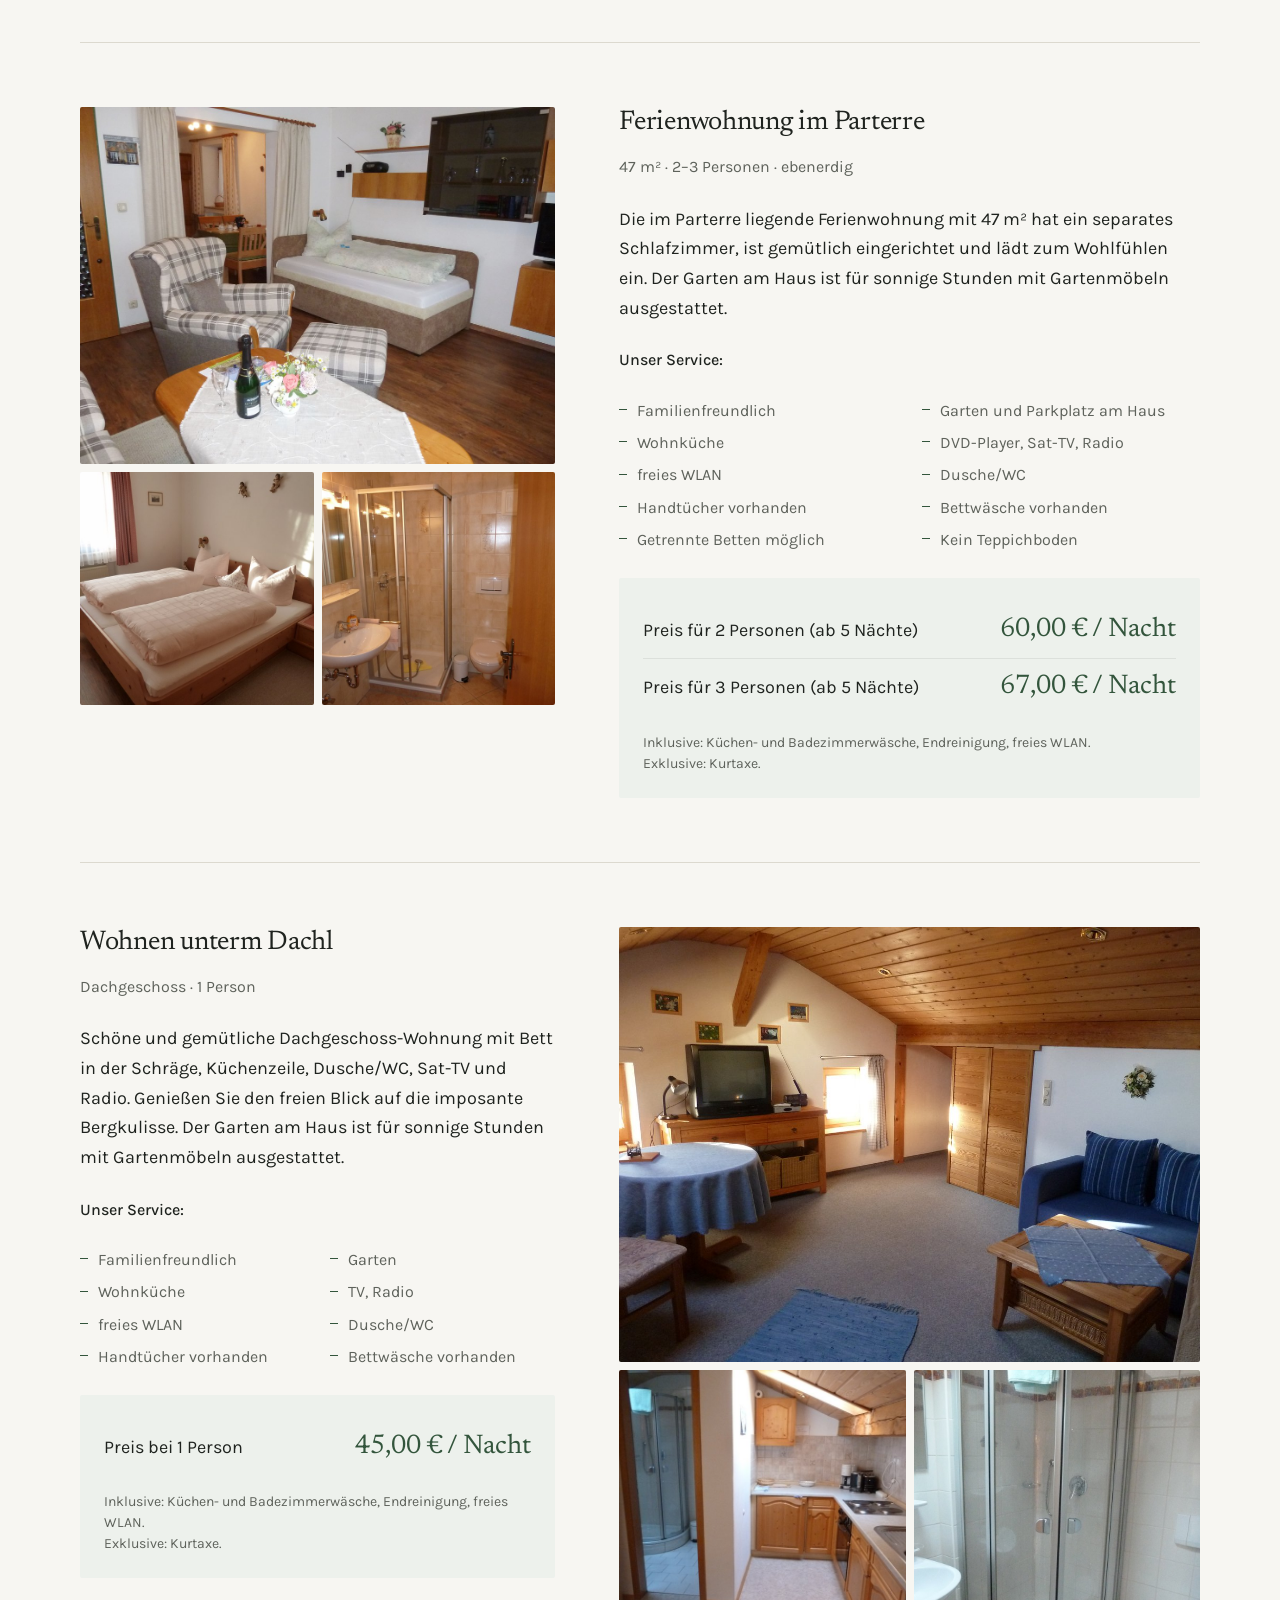
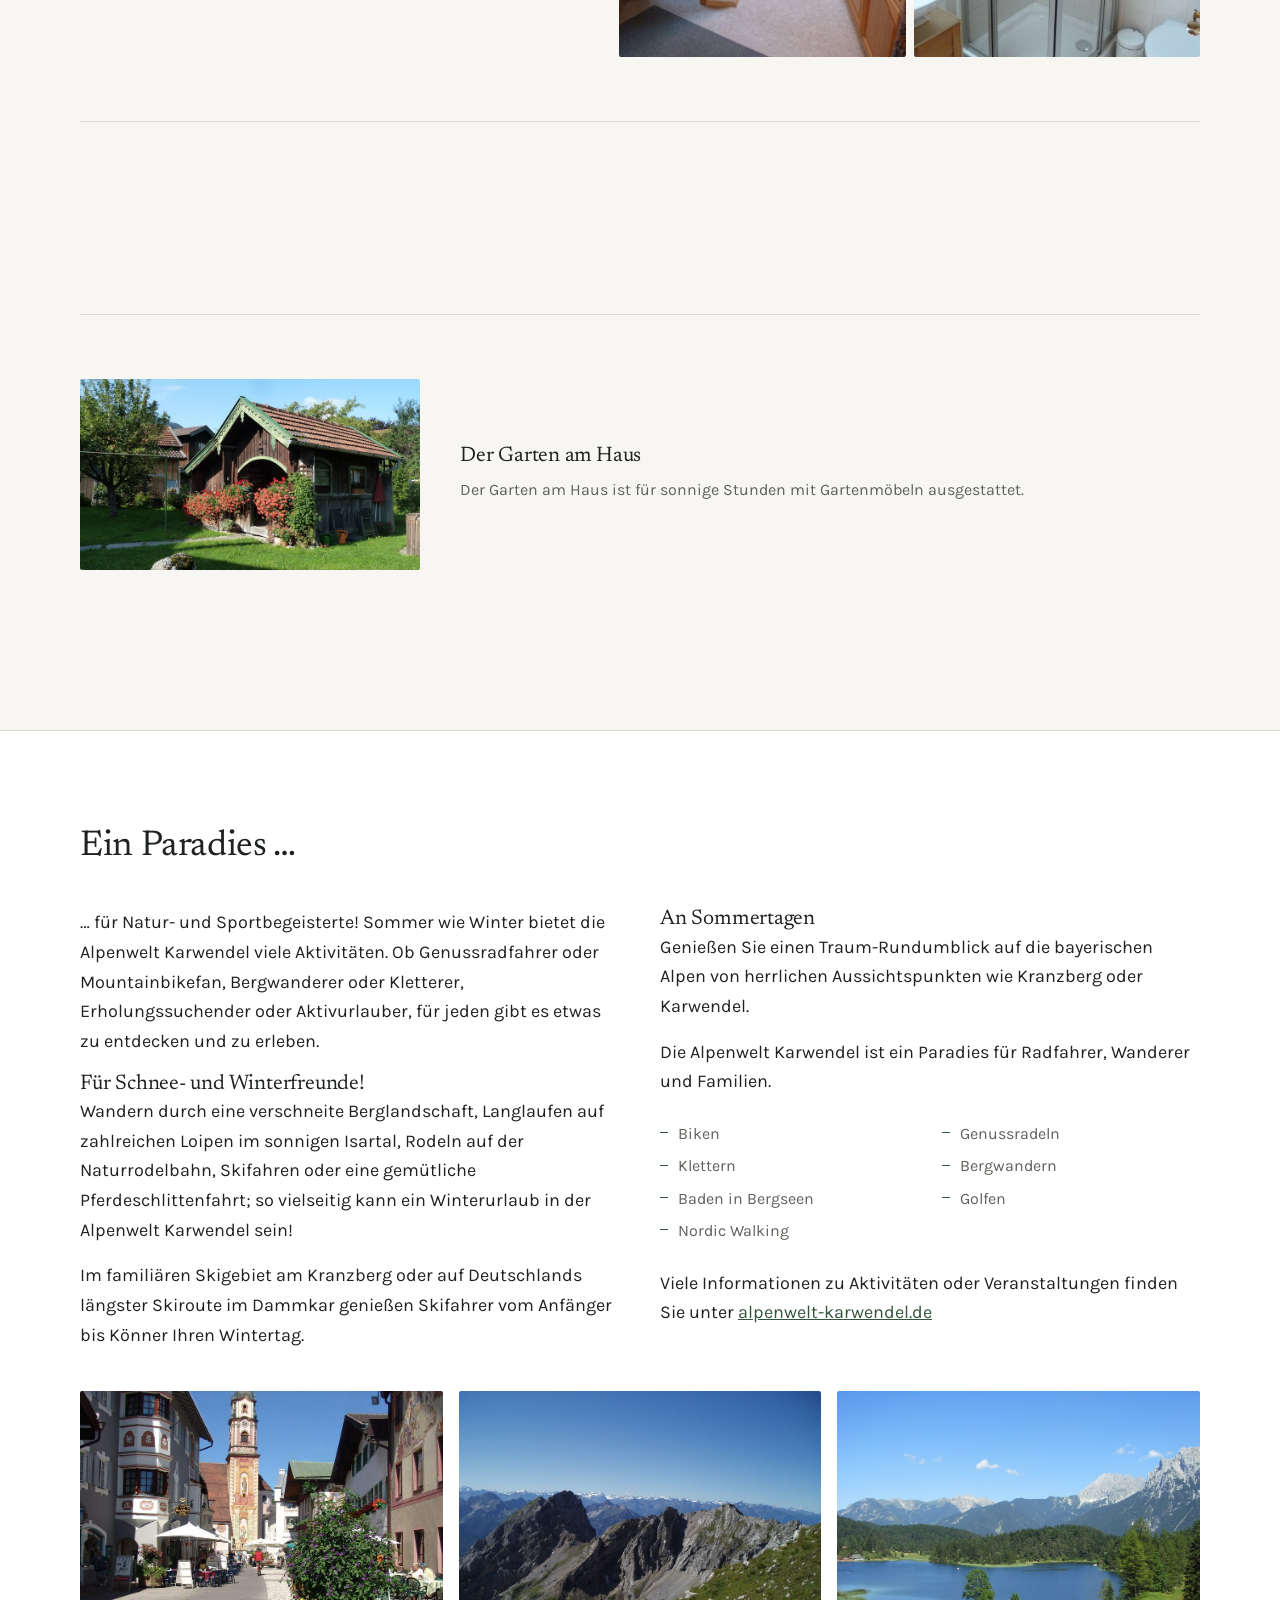
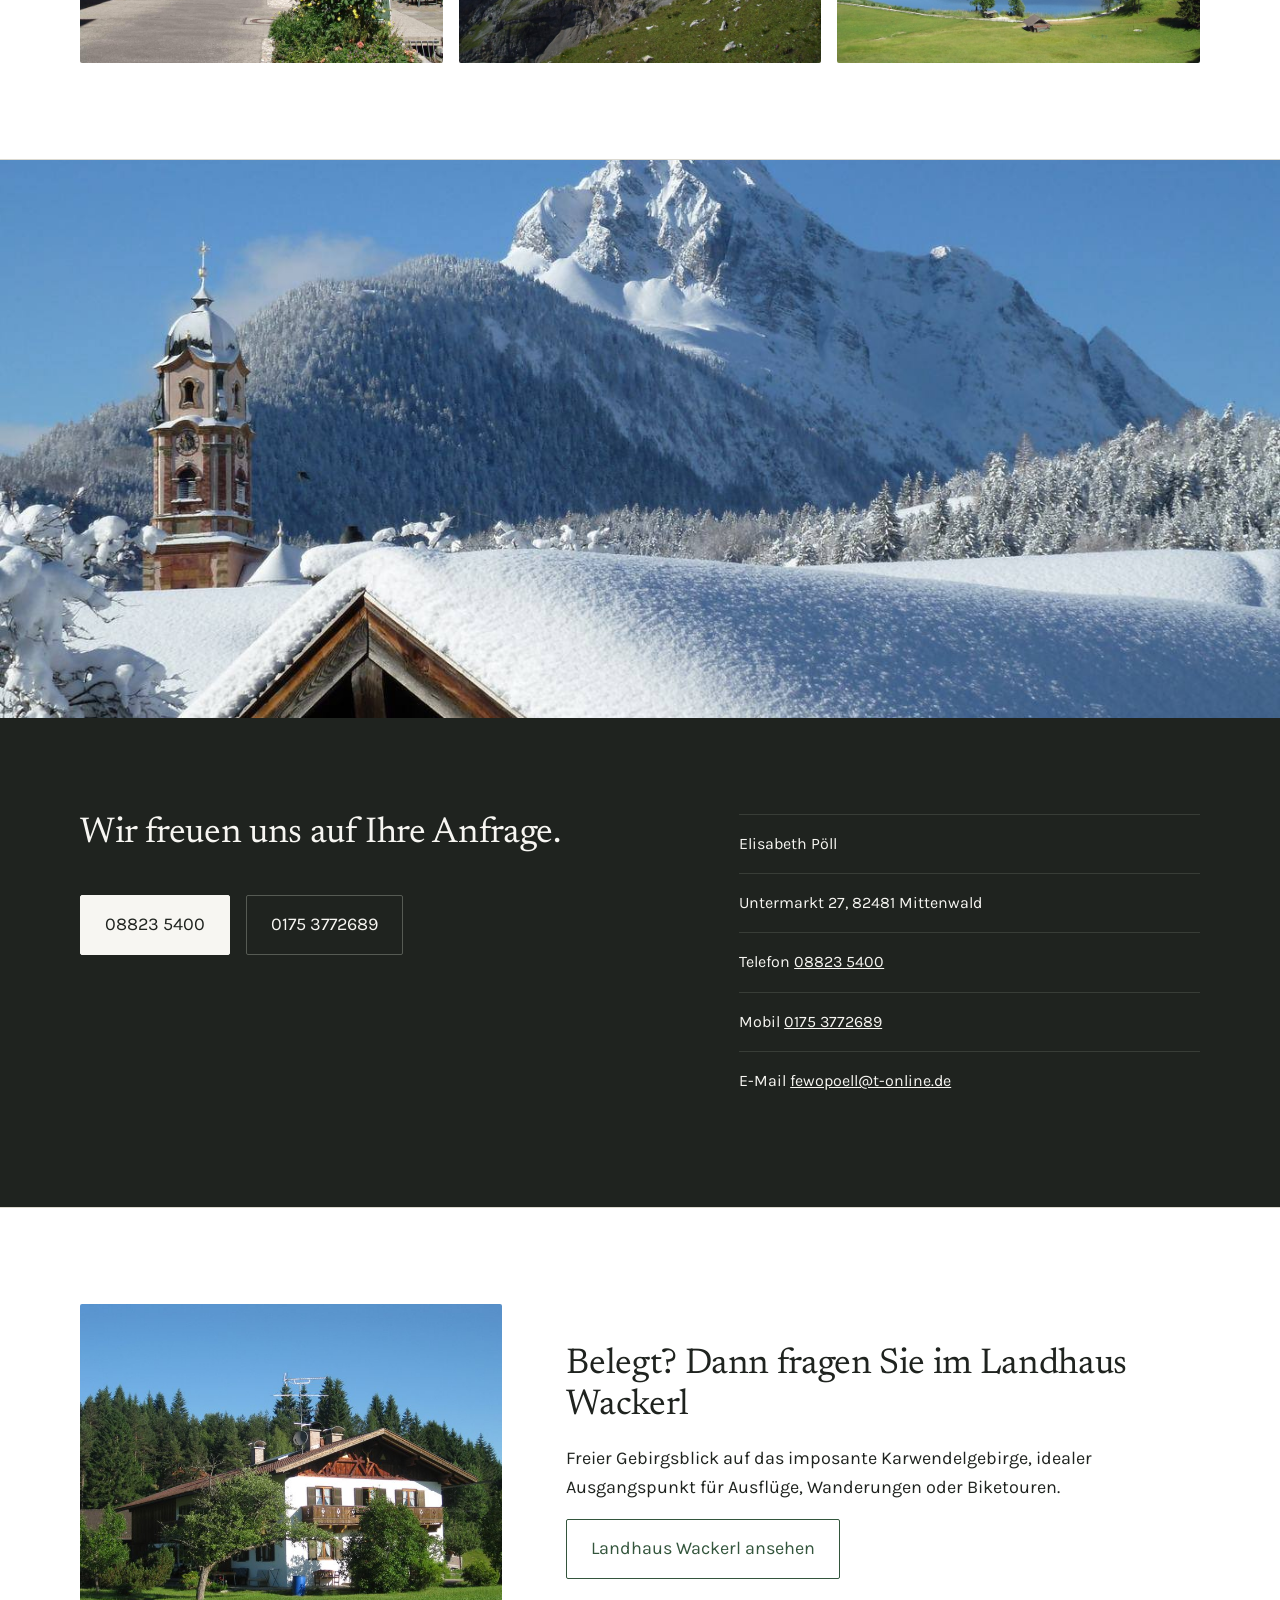
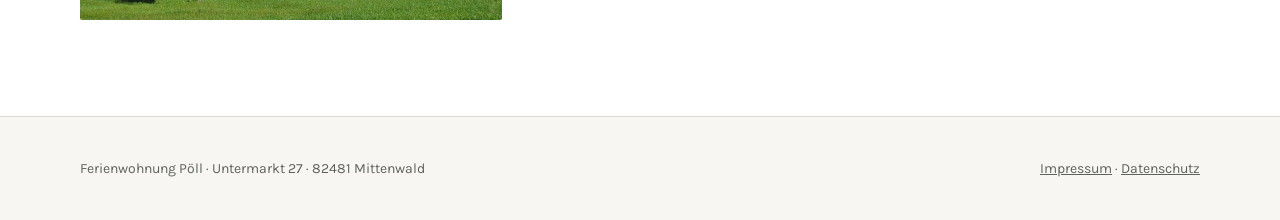
==== commit 99704377: "Texte mit der alten Website abgleichen - Umgebung Wackerl: "Kranzberg, Karwendel und Wettersteingebi" ====
--- a/poell/index.html
+++ b/poell/index.html
@@ -5,7 +5,6 @@
 <meta name="viewport" content="width=device-width, initial-scale=1">
 <!-- Testversion auf GitHub Pages: haelt die Seite aus Google raus.
      Diese Zeile beim echten Livegang loeschen. -->
-<meta name="robots" content="noindex, nofollow">
 <title>Ferienwohnung Pöll – Ferienwohnung und Appartement im Zentrum von Mittenwald</title>
 <meta name="description" content="Ferienwohnung und Appartement direkt im Zentrum von Mittenwald, 3 Minuten vom Ortskern. Ruhige Lage, Garten mit Liegestühlen, freies WLAN.">
 
@@ -254,8 +253,8 @@
     </figure>
     <div>
       <h3>Der Garten am Haus</h3>
-      <p>Der Garten lädt mit Liegestühlen und Sitzgruppe zum Verweilen ein.
-      Freies WLAN steht unseren Gästen im ganzen Haus zur Verfügung.</p>
+      <p>Der Garten am Haus ist für sonnige Stunden mit Gartenmöbeln
+      ausgestattet.</p>
     </div>
   </div>
 </section>
@@ -267,7 +266,7 @@
       <div>
         <p>… für Natur- und Sportbegeisterte! Sommer wie Winter bietet die
         Alpenwelt Karwendel viele Aktivitäten. Ob Genussradfahrer oder
-        Mountainbikefan, Bergwanderer oder Kletterer, Erholungsuchender oder
+        Mountainbikefan, Bergwanderer oder Kletterer, Erholungssuchender oder
         Aktivurlauber, für jeden gibt es etwas zu entdecken und zu erleben.</p>
 
         <h3>Für Schnee- und Winterfreunde!</h3>
@@ -321,8 +320,7 @@
 <section id="anfrage" class="anfrage">
   <div class="inhalt anfrage__raster">
     <div>
-      <h2 class="abschnitt-titel">Ich freue mich auf Ihren Anruf</h2>
-      <p>Auf Ihren Aufenthalt würde ich mich freuen.</p>
+      <h2 class="abschnitt-titel">Wir freuen uns auf Ihre Anfrage.</h2>
       <div class="knopfzeile">
         <a class="knopf knopf--voll" href="tel:+4988235400">08823 5400</a>
         <a class="knopf knopf--leer" href="tel:+491753772689">0175 3772689</a>
@@ -345,8 +343,8 @@
     </figure>
     <div>
       <h2>Belegt? Dann fragen Sie im Landhaus Wackerl</h2>
-      <p>Inmitten der Buckelwiesen, 5 km von Mittenwald, mit freiem Blick auf
-      Karwendel und Wetterstein.</p>
+      <p>Freier Gebirgsblick auf das imposante Karwendelgebirge, idealer
+      Ausgangspunkt für Ausflüge, Wanderungen oder Biketouren.</p>
       <p><a class="knopf knopf--leer" href="https://www.landhaus-wackerl.de/">Landhaus Wackerl ansehen</a></p>
     </div>
   </div>
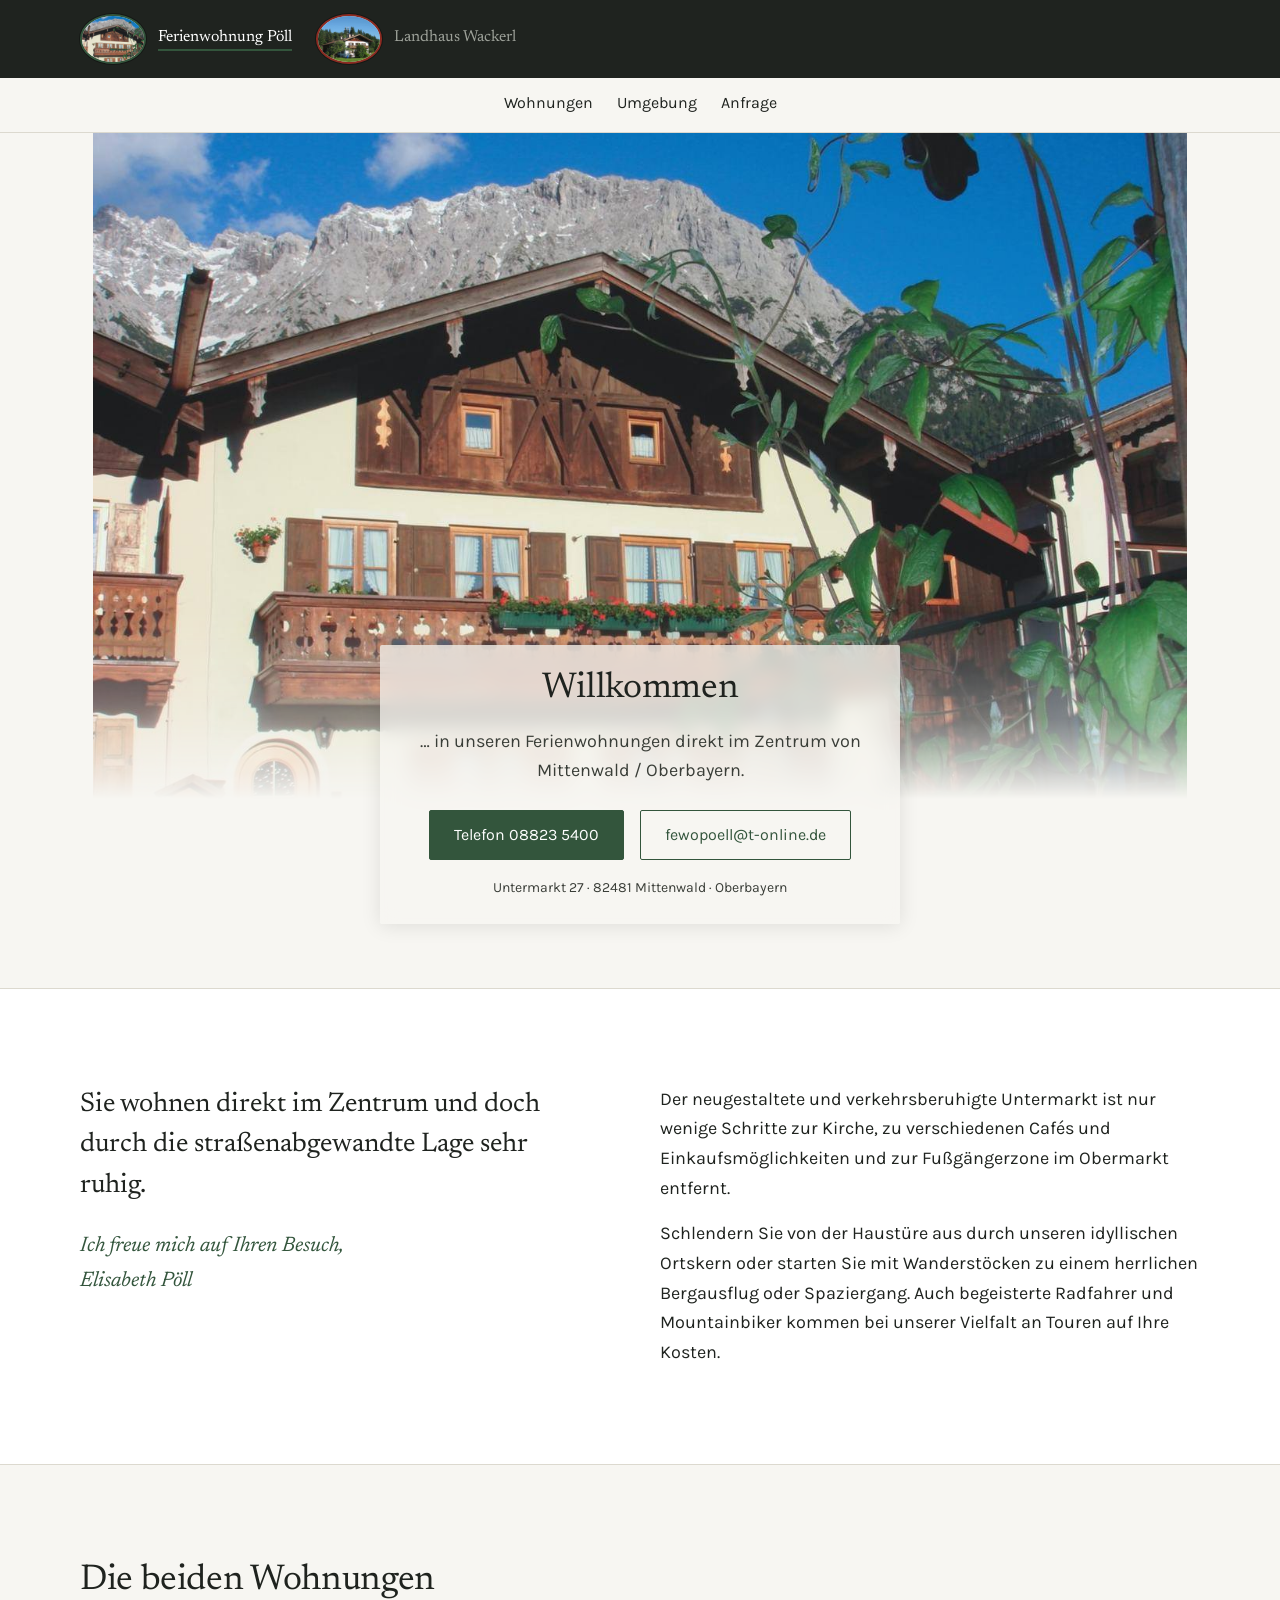
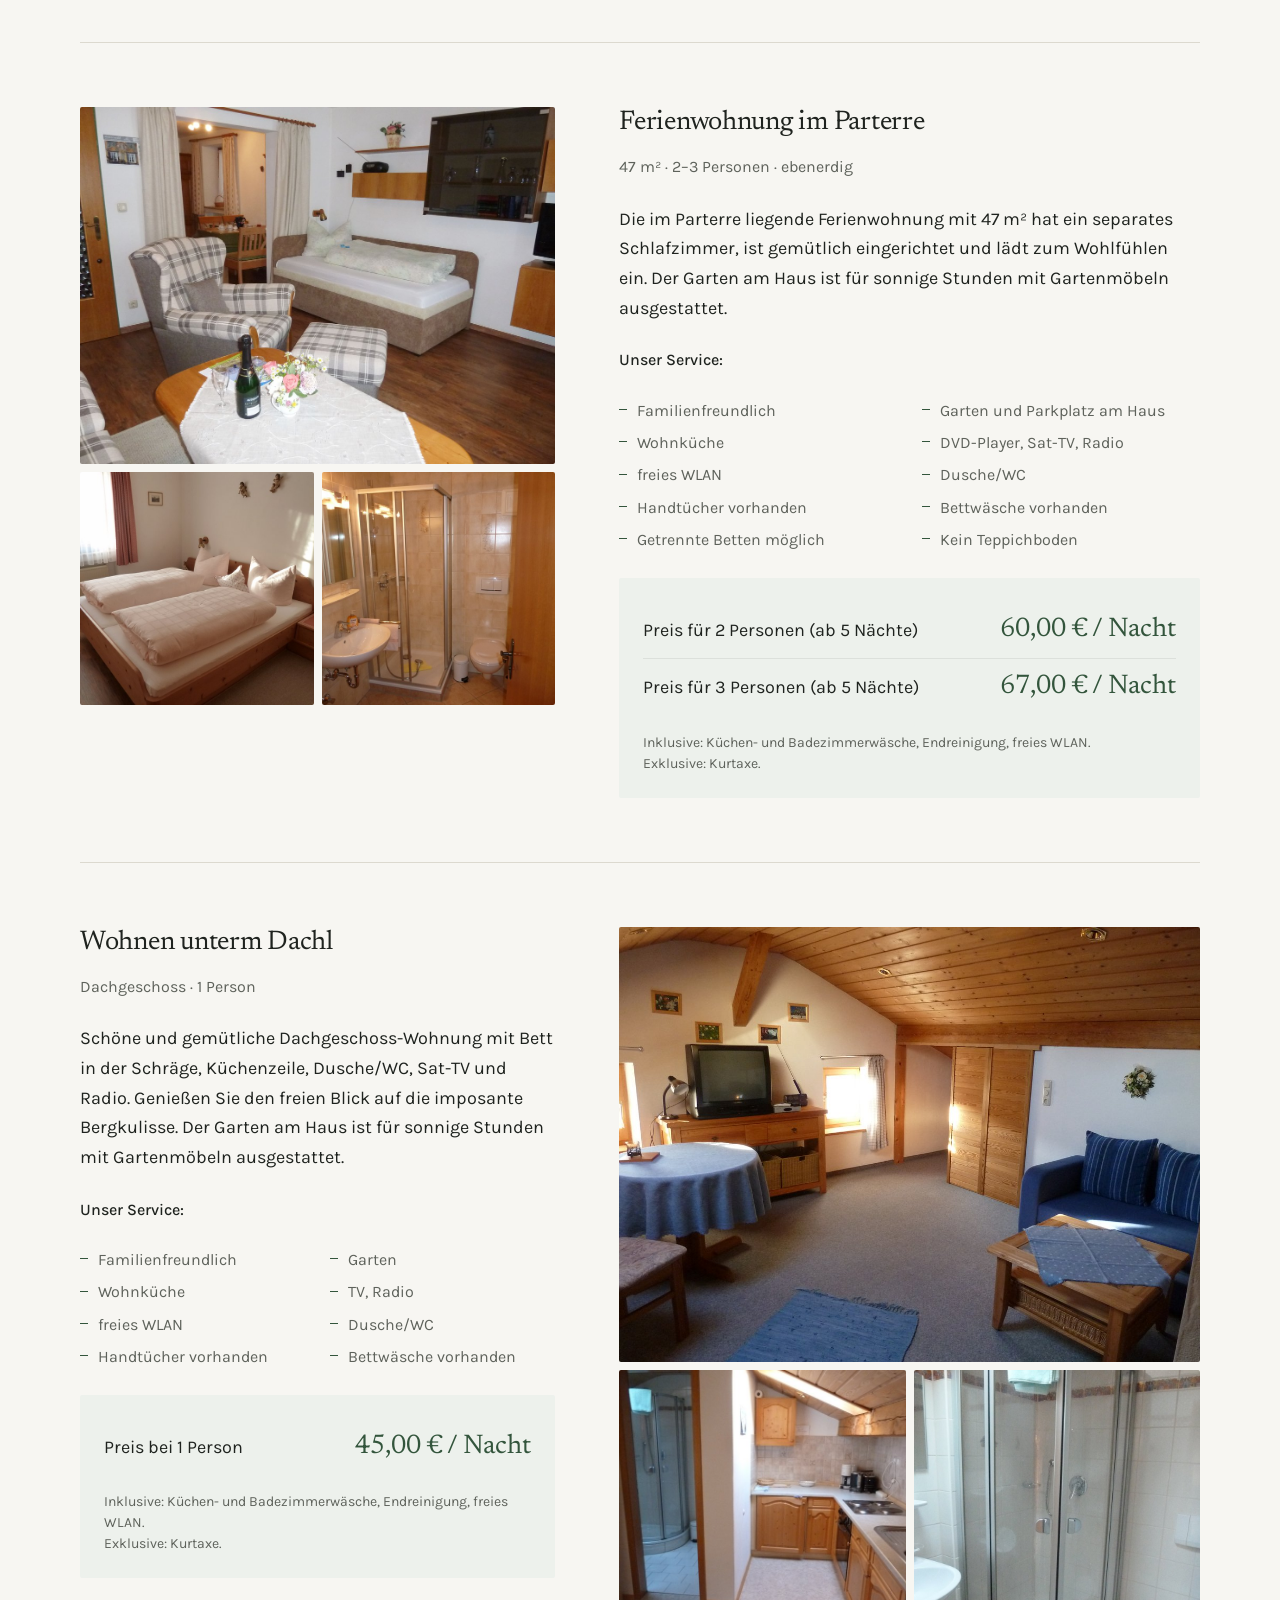
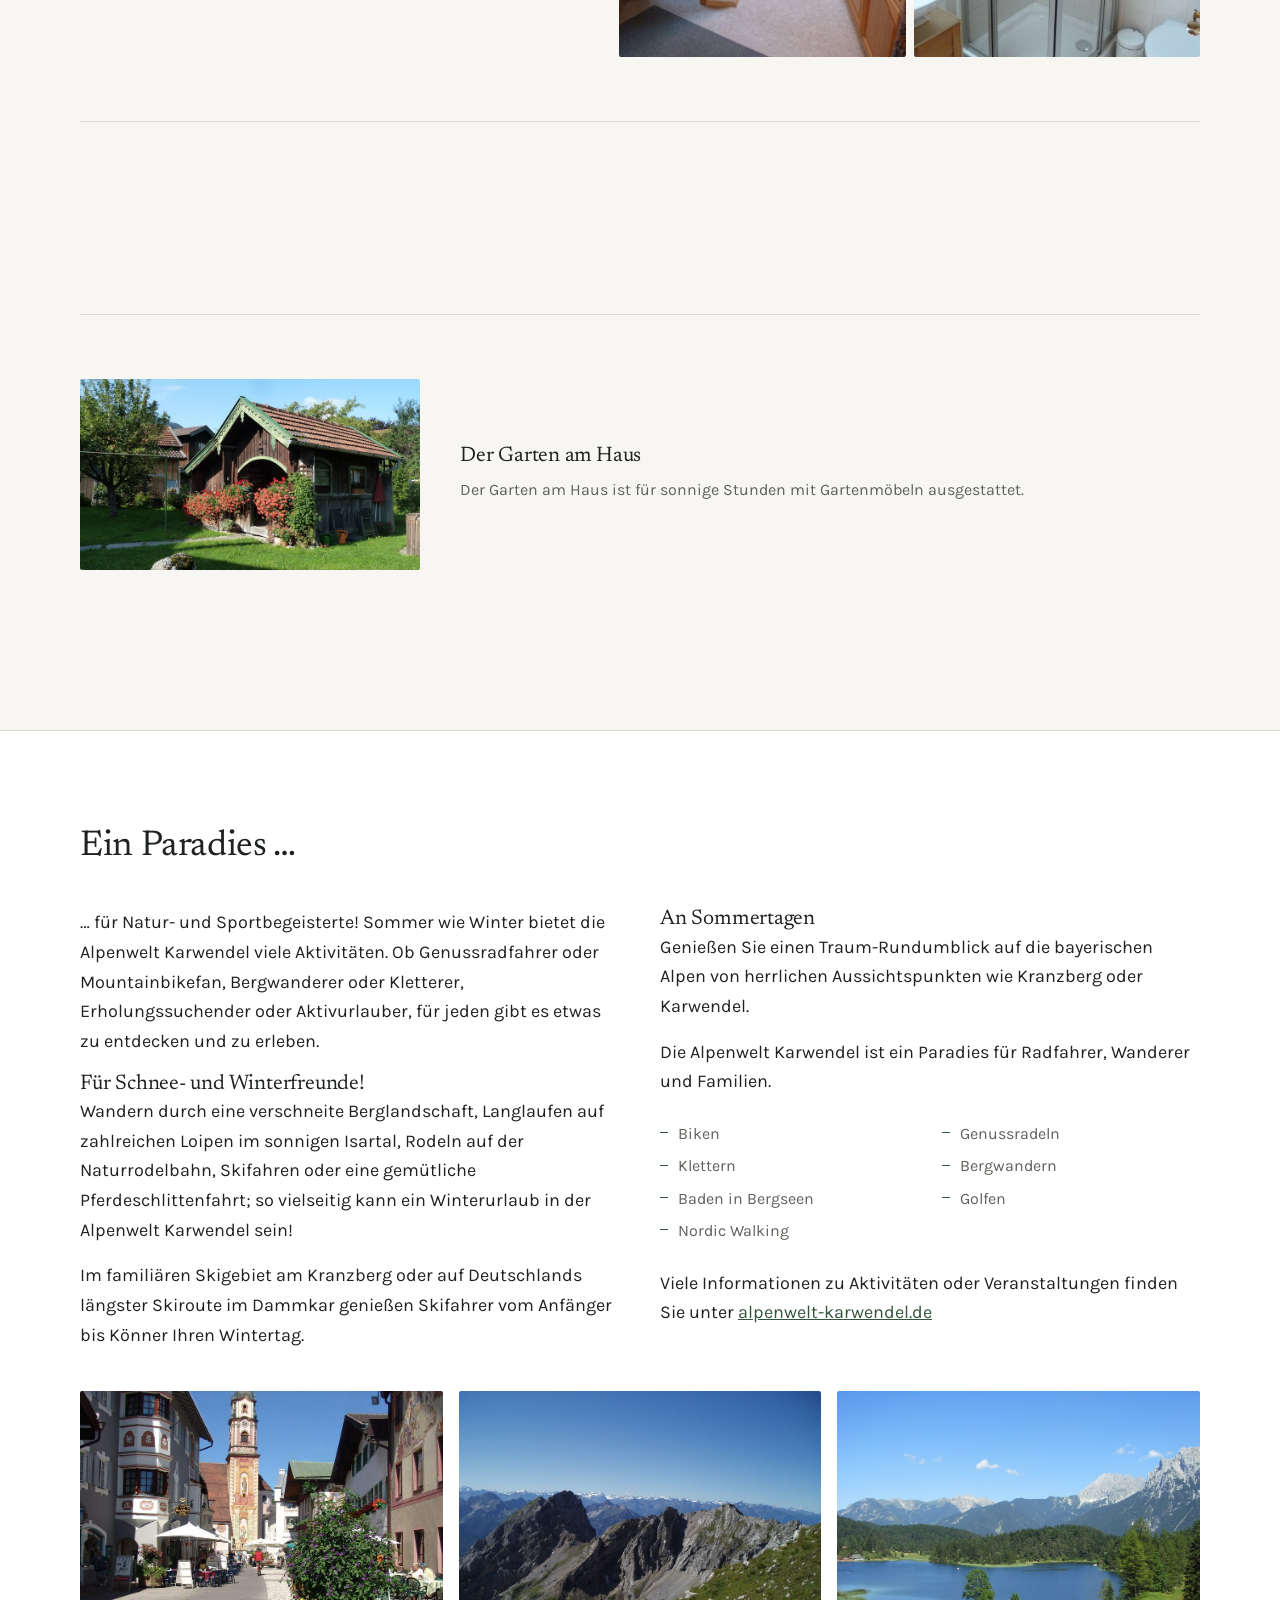
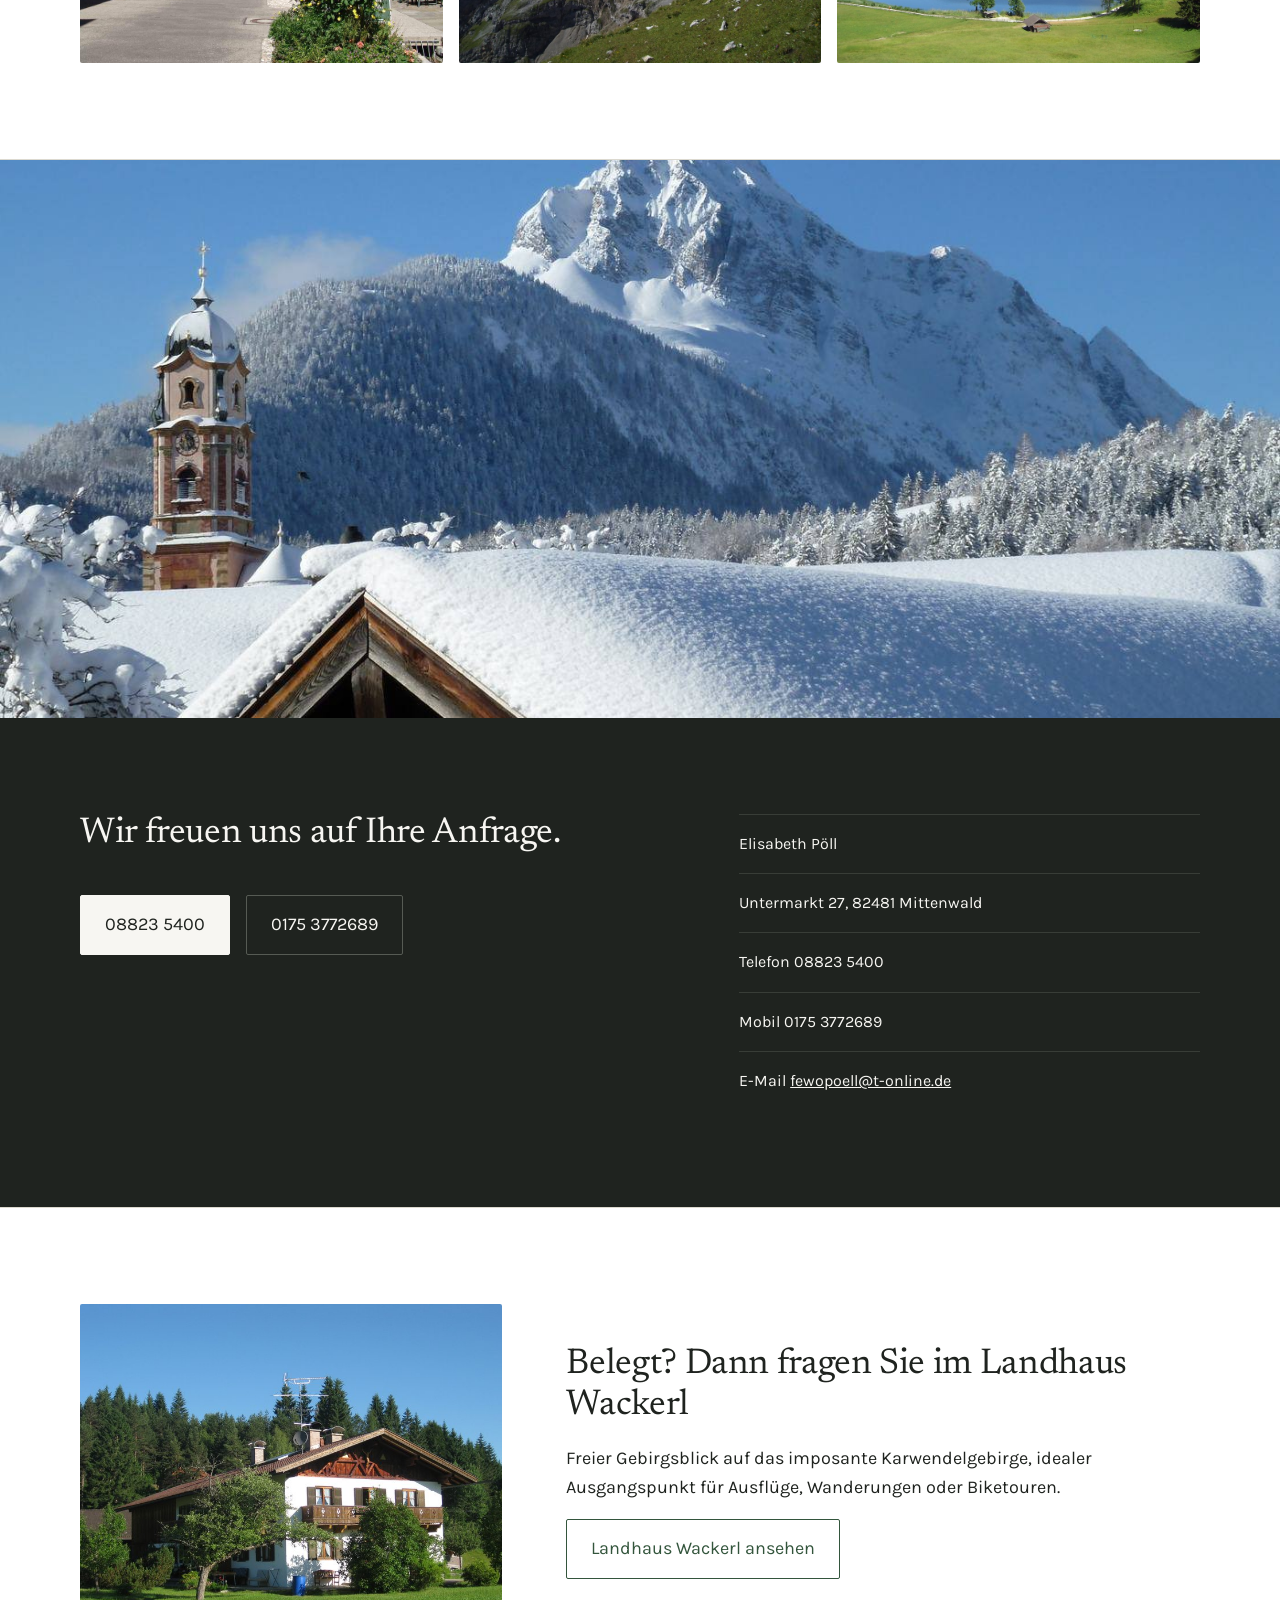
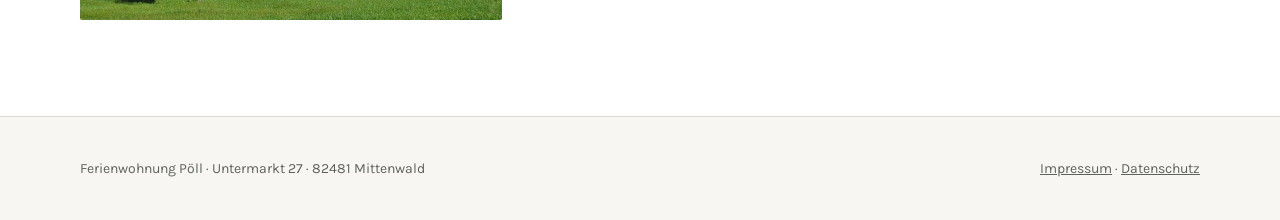
==== commit a4ff400f: "Laptop: Telefonnummer und E-Mail-Adresse ausgeschrieben zeigen Auf Rechnern mit Maus ist meist kein " ====
--- a/poell/index.html
+++ b/poell/index.html
@@ -3,10 +3,8 @@
 <head>
 <meta charset="utf-8">
 <meta name="viewport" content="width=device-width, initial-scale=1">
-<!-- Testversion auf GitHub Pages: haelt die Seite aus Google raus.
-     Diese Zeile beim echten Livegang loeschen. -->
 <title>Ferienwohnung Pöll – Ferienwohnung und Appartement im Zentrum von Mittenwald</title>
-<meta name="description" content="Ferienwohnung und Appartement direkt im Zentrum von Mittenwald, 3 Minuten vom Ortskern. Ruhige Lage, Garten mit Liegestühlen, freies WLAN.">
+<meta name="description" content="Ferienwohnung und Appartement direkt im Zentrum von Mittenwald und doch durch die straßenabgewandte Lage sehr ruhig.">
 
 <link rel="canonical" href="https://www.ferienwohnung-poell.de/">
 <meta name="theme-color" content="#33553C">
@@ -14,14 +12,12 @@
 <link rel="icon" href="favicon.svg" type="image/svg+xml">
 <link rel="apple-touch-icon" href="apple-touch-icon.png">
 
-<!-- Vorschau beim Teilen des Links (WhatsApp, E-Mail, soziale Netze).
-     Die Adressen zeigen auf die spätere Livedomain. Solange die Seite nur
-     testweise auf GitHub liegt, wird das Vorschaubild noch nicht geladen. -->
+<!-- Vorschau beim Teilen des Links (WhatsApp, E-Mail, soziale Netze). -->
 <meta property="og:type" content="website">
 <meta property="og:locale" content="de_DE">
 <meta property="og:site_name" content="Ferienwohnung Pöll">
 <meta property="og:title" content="Ferienwohnung Pöll – Mittenwald">
-<meta property="og:description" content="Ferienwohnung und Appartement direkt im Zentrum von Mittenwald. Ruhige Lage, Garten mit Liegestühlen, freies WLAN.">
+<meta property="og:description" content="Ferienwohnung und Appartement direkt im Zentrum von Mittenwald und doch durch die straßenabgewandte Lage sehr ruhig.">
 <meta property="og:url" content="https://www.ferienwohnung-poell.de/">
 <meta property="og:image" content="https://www.ferienwohnung-poell.de/vorschau-poell.jpg">
 <meta property="og:image:width" content="1200">
@@ -32,7 +28,7 @@
 <!-- Die Zahl hinter dem Fragezeichen bei jeder Aenderung am
      Stylesheet hochzaehlen. Dann laden Browser die Datei neu,
      statt die alte aus dem Zwischenspeicher zu nehmen. -->
-<link rel="stylesheet" href="style.css?v=4">
+<link rel="stylesheet" href="style.css?v=5">
 
 <script type="application/ld+json">
 {
@@ -118,8 +114,8 @@
     von Mittenwald / Oberbayern.</p>
 
     <div class="knopfzeile knopfzeile--mitte">
-      <a class="knopf knopf--voll" href="tel:+4988235400">08823 5400 anrufen</a>
-      <a class="knopf knopf--leer" href="mailto:fewopoell@t-online.de">E-Mail schreiben</a>
+      <a class="knopf knopf--voll" href="tel:+4988235400"><span class="nur-handy">08823 5400 anrufen</span><span class="nur-laptop">Telefon 08823 5400</span></a>
+      <a class="knopf knopf--leer" href="mailto:fewopoell@t-online.de"><span class="nur-handy">E-Mail schreiben</span><span class="nur-laptop">fewopoell@t-online.de</span></a>
     </div>
 
     <span class="auftakt__ort">Untermarkt 27 · 82481 Mittenwald · Oberbayern</span>
--- a/poell/style.css
+++ b/poell/style.css
@@ -509,6 +509,20 @@
 .knopf--leer { background: transparent; color: var(--akzent); }
 .knopf--leer:hover { background: var(--akzent-hell); }
 
+/* Laptop und PC (Maus statt Finger): Dort ist meist kein Programm zum
+   Telefonieren eingerichtet, ein Klick auf „Anrufen“ bewirkt nichts.
+   Deshalb Nummer und E-Mail-Adresse ausgeschrieben zeigen. Die
+   Telefonknöpfe sind dann reine Anzeige zum Abschreiben, die Kacheln am
+   Rand entfallen. */
+.nur-laptop { display: none; }
+
+@media (hover: hover) and (pointer: fine) {
+  .nur-handy  { display: none; }
+  .nur-laptop { display: inline; }
+  a[href^="tel:"] { pointer-events: none; text-decoration: none; }
+  .schnellkontakt { display: none; }
+}
+
 
 /* ==========================================================================
    Begrüßung
